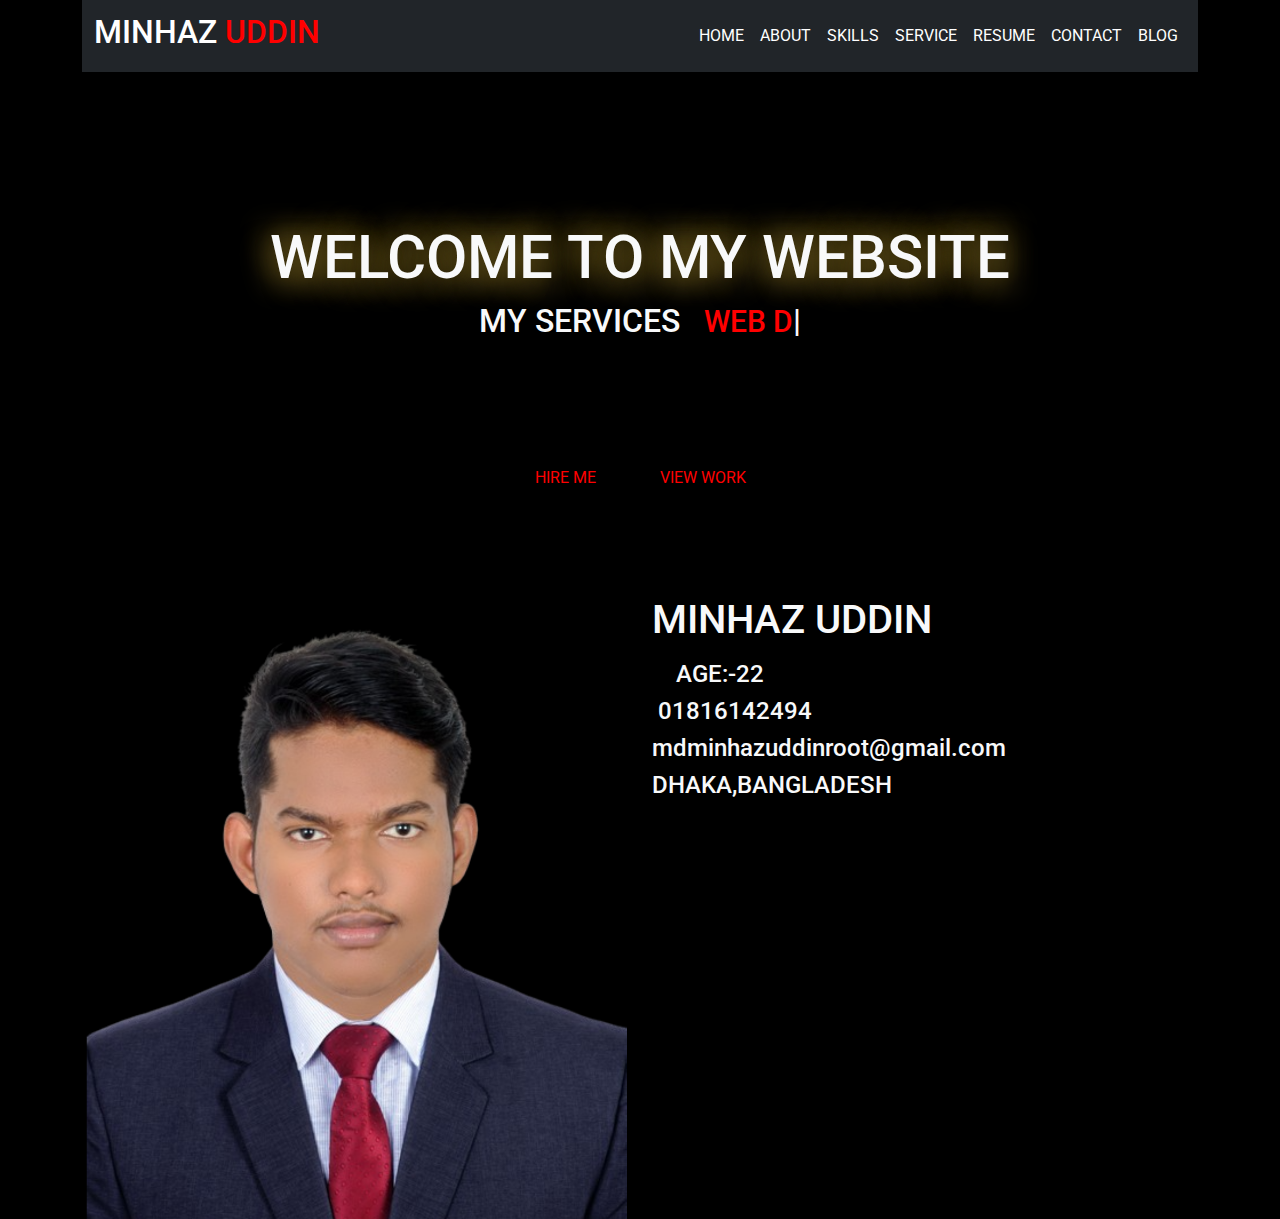
==== index.html @ 82525d67 "about ma" ====
<!DOCTYPE html>
<html lang="en">

<head>
    <meta charset="UTF-8">
    <meta http-equiv="X-UA-Compatible" content="IE=edge">
    <meta name="viewport" content="width=device-width, initial-scale=1.0">
    <title>minhaz uddin</title>
    <!-- bootstrap css cdn link  -->
    <link rel="stylesheet" href="https://cdn.jsdelivr.net/npm/bootstrap@5.2.3/dist/css/bootstrap.min.css">
    <!-- css link -->
    <link rel="stylesheet" href="./css/style.css">
    <link rel="stylesheet" href="https://cdnjs.cloudflare.com/ajax/libs/font-awesome/6.2.1/css/all.min.css"
        integrity="sha512-MV7K8+y+gLIBoVD59lQIYicR65iaqukzvf/nwasF0nqhPay5w/9lJmVM2hMDcnK1OnMGCdVK+iQrJ7lzPJQd1w=="
        crossorigin="anonymous" referrerpolicy="no-referrer" />
</head>

<body>
    <!-- nab bar start  -->
    <header class="container">
        <nav class="navbar navbar-expand-lg bg-dark">
            <div class="container-fluid">
                <a class="navbar-brand" href="#">
                    <h2 class="text-white">MINHAZ <span style="color: red;">UDDIN</span></h2>
                </a>
                <button class="navbar-toggler" type="button" data-bs-toggle="collapse"
                    data-bs-target="#navbarSupportedContent" aria-controls="navbarSupportedContent"
                    aria-expanded="false" aria-label="Toggle navigation">
                    <span class="navbar-toggler-icon"></span>
                </button>
                <div class="collapse navbar-collapse" id="navbarSupportedContent">
                    <ul class="navbar-nav ms-auto mb-2 mb-lg-0">
                        <li class="nav-item ">
                            <a class="nav-link active text-white" aria-current="page" href="#home">HOME</a>
                        </li>
                        <li class="nav-item ">
                            <a class="nav-link active text-white" aria-current="page" href="#">ABOUT</a>
                        </li>
                        <li class="nav-item ">
                            <a class="nav-link active text-white" aria-current="page" href="#">SKILLS</a>
                        </li>
                        <li class="nav-item ">
                            <a class="nav-link active text-white" aria-current="page" href="#">SERVICE</a>
                        </li>
                        <li class="nav-item ">
                            <a class="nav-link active text-white" aria-current="page" href="#">RESUME </a>
                        </li>
                        <li class="nav-item ">
                            <a class="nav-link active text-white" aria-current="page" href="#">CONTACT </a>
                        </li>
                        <li class="nav-item ">
                            <a class="nav-link active text-white" aria-current="page" href="#">BLOG </a>
                        </li>

                    </ul>

                </div>
            </div>
        </nav>


    </header>
    <!-- nab bar end  -->
    <main>
        <section class="container ">
            <div id="home">
                <center>
                    <h1 class=" head_text text-light">WELCOME TO MY WEBSITE</h1><br>
                    <h2 class="text-light">MY SERVICES &nbsp; <span class="type"></span> </h2><br>
                    <div class="socal_media">
                        <a href="" target="_blank"><i class="fa-brands fa-github"></i></a>
                        <a href="" target="_blank"><i class="fa-brands fa-linkedin"></i></a>
                        <a href="" target="_blank"><i class="fa-brands fa-stack-overflow"></i></a>
                        <a href="" target="_blank"><i class="fa-brands fa-facebook"></i></a>
                        <a href="" target="_blank"><i class="fa-brands fa-twitter"></i></a>
                        <a href="" target="_blank"><i class="fa-brands fa-instagram"></i></a>
                    </div>
                    <div class="home_baton">
                        <a href="">HIRE ME</a>
                        <a href="">VIEW WORK</a>
                    </div>



                </center>

            </div>


        </section>
        <section id="about" class="container mt-4">
            <div class="row">
                <div class="col-12 col-md-6 col-lg-6">
                    <img class="img-fluid" src="./img/minhaz uddin.png" alt="">

                </div>
                <div class="col-12 col-md-6 col-lg-6">
                    <h1 class="text-light">MINHAZ UDDIN</h1>
                    <p>

                    </p>
                    <h4 class="text-light"> &nbsp; &nbsp; AGE:-22</h4>
                    <h4 class="text-light"><i class="fa-solid fa-phone-volume"></i>&nbsp;01816142494</h4>
                    <h4 class="text-light"><i class="fa-regular fa-envelope"></i> mdminhazuddinroot@gmail.com</h4>
                    <h4 class="text-light"><i class="fa-solid fa-location-dot"></i> DHAKA,BANGLADESH</h4>
                    <div class="socal_media">
                        <a href="" target="_blank"><i class="fa-brands fa-github"></i></a>
                        <a href="" target="_blank"><i class="fa-brands fa-linkedin"></i></a>
                        <a href="" target="_blank"><i class="fa-brands fa-stack-overflow"></i></a>
                        <a href="" target="_blank"><i class="fa-brands fa-facebook"></i></a>
                        <a href="" target="_blank"><i class="fa-brands fa-twitter"></i></a>
                        <a href="" target="_blank"><i class="fa-brands fa-instagram"></i></a>
                    </div>


                </div>
            </div>


        </section>
    </main>
    <!-- type js typed.js file source link add  -->
    <script src="./js/typed.js"></script>

    <!-- add type js javascript -->
    <script>
        var typed = new Typed('.type', {
            strings: [

                'WEB DEGINAR ',
                'WEB DEVLOPER',
                'UI/UX DESIGENAR',
                'SEARCH ENGINE OPTIMIZATION    (SEO)',
            ],
            typeSpeed: 100,
            loop: true,
        });
    </script>




    <!-- bootstrap js  cdn link  -->
    <script src="https://cdn.jsdelivr.net/npm/bootstrap@5.2.3/dist/js/bootstrap.bundle.min.js"></script>
</body>

</html>
---- css/style.css ----
@import url('https://fonts.googleapis.com/css2?family=Roboto&display=swap');

body {
    padding: 0;
    margin: 0;
    font-family: 'Roboto', sans-serif;
    background-color: black;
}

#home {
    background-image: url("../img/home.jpg");
    height: 500px;
    width: 100%;
    background-position: center;
    background-size: cover;

}

.head_text {
    text-align: center;
    display: inline-block;
    margin-top: 150px;


}

#home h1 {
    font-size: 60px;
    text-shadow: 10px 10px 25px rgb(81, 67, 21),
        -10px 10px 25px rgb(81, 67, 21),
        -10px -10px 25px rgb(81, 67, 21),
        10px -10px 25px rgb(81, 67, 21);

}

.type {
    color: red;
    font-size: 30px;
}

#home h2 {
    display: inline;
}

.socal_media {
    margin-top: 40px;

}

.socal_media a {
    color: white;
    font-size: 30px;
    padding-left: 20px;
    padding: 20px;
    box-shadow: rgba(0, 0, 0, 0.16) 0px 10px 36px 0px, rgba(0, 0, 0, 0.06) 0px 0px 0px 1px;
    ;
    background-color: black;
    border-radius: 100% 0% 0% 100% / 0% 100% 0% 100%;

}

.socal_media a:hover {
    color: black;
    background-color: white;
    border-radius: 0% 100% 100% 0% / 0% 100% 0% 100%;
    box-shadow: rgba(0, 0, 0, 0.16) 0px 10px 36px 0px, rgba(0, 0, 0, 0.06) 0px 0px 0px 1px;
    ;

}

.home_baton {
    margin-top: 40px;

}

.home_baton a {

    text-decoration: none;
    font-size: 1.5 em;
    padding: 20px 30px;
    background-color: black;
    color: red;
    border-radius: 20px;
}
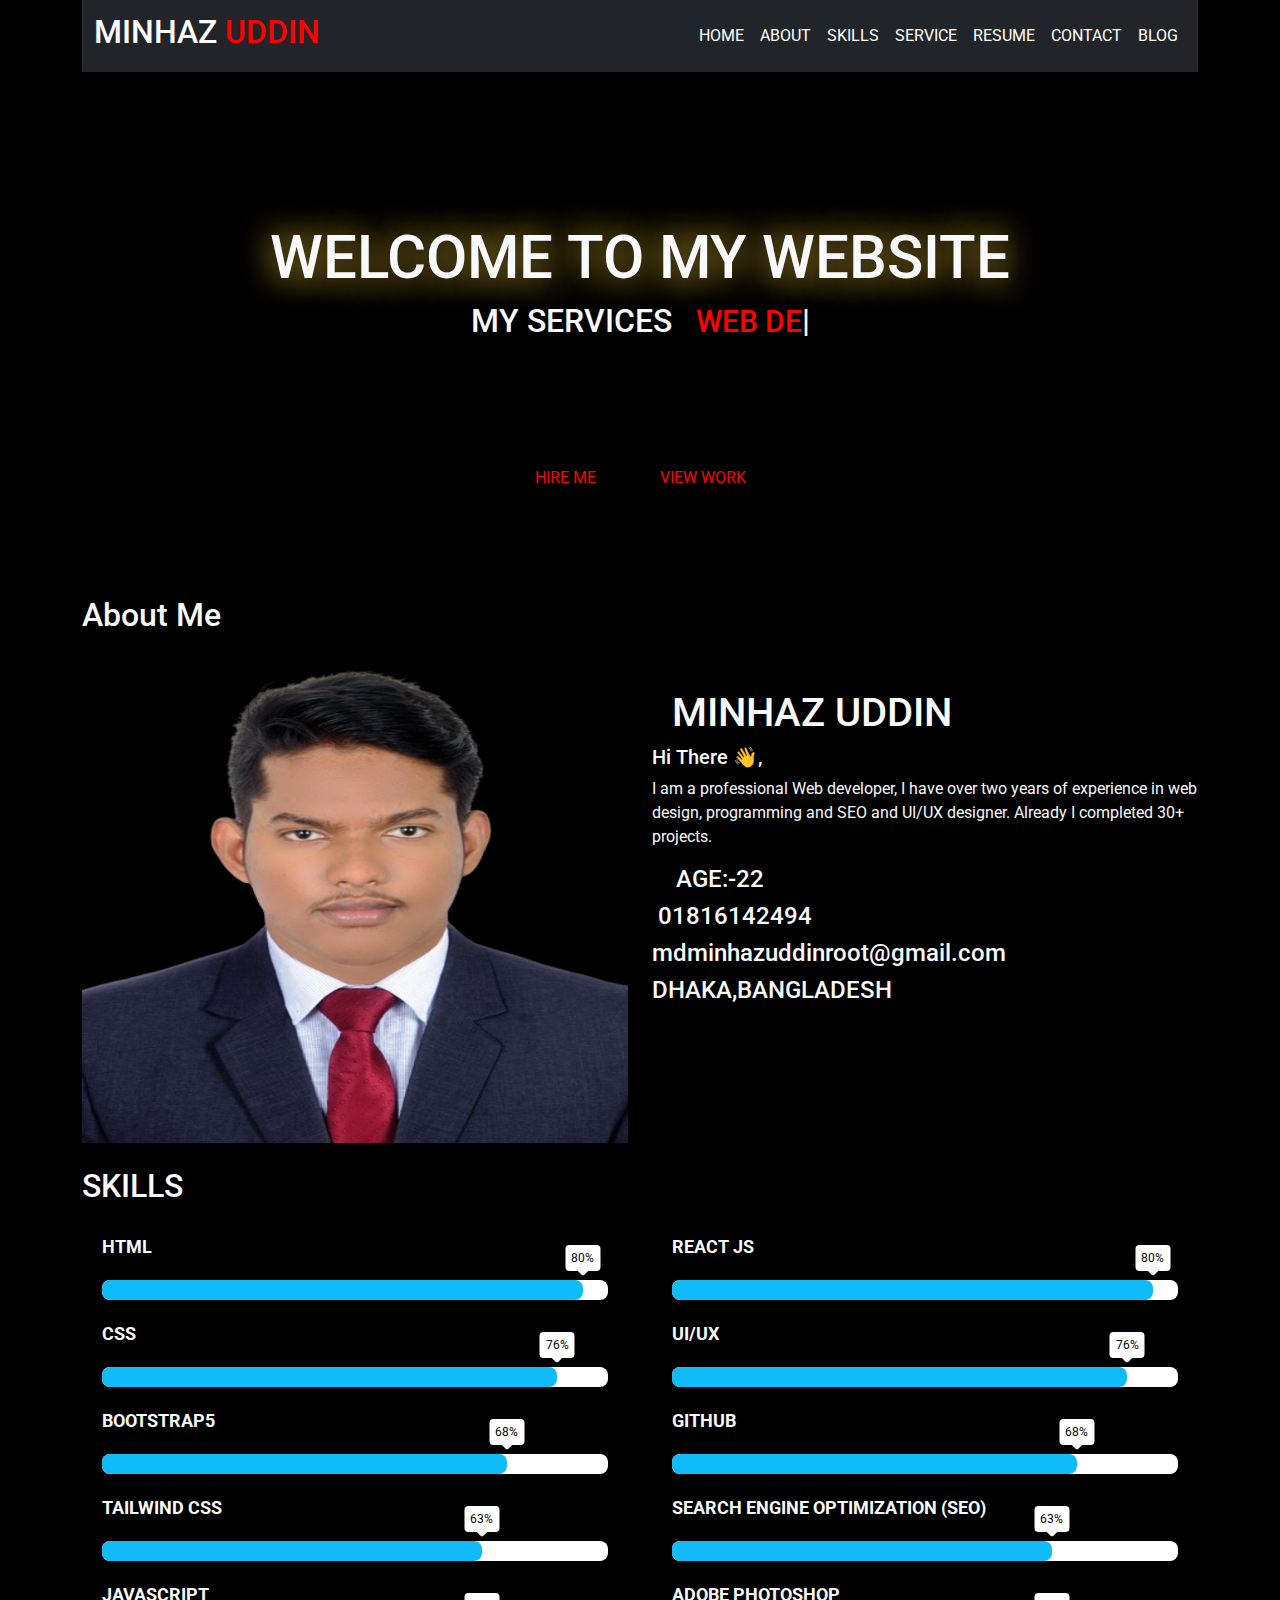
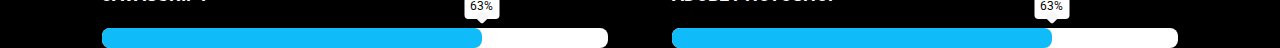
==== commit 9c0b38f5: "skilles add" ====
--- a/index.html
+++ b/index.html
@@ -6,6 +6,9 @@
     <meta http-equiv="X-UA-Compatible" content="IE=edge">
     <meta name="viewport" content="width=device-width, initial-scale=1.0">
     <title>minhaz uddin</title>
+    <!-- scheel chart  -->
+    <link rel="stylesheet" href="./css/schil.css">
+    <script src="https://cdnjs.cloudflare.com/ajax/libs/jquery/3.4.1/jquery.min.js"></script>
     <!-- bootstrap css cdn link  -->
     <link rel="stylesheet" href="https://cdn.jsdelivr.net/npm/bootstrap@5.2.3/dist/css/bootstrap.min.css">
     <!-- css link -->
@@ -13,6 +16,10 @@
     <link rel="stylesheet" href="https://cdnjs.cloudflare.com/ajax/libs/font-awesome/6.2.1/css/all.min.css"
         integrity="sha512-MV7K8+y+gLIBoVD59lQIYicR65iaqukzvf/nwasF0nqhPay5w/9lJmVM2hMDcnK1OnMGCdVK+iQrJ7lzPJQd1w=="
         crossorigin="anonymous" referrerpolicy="no-referrer" />
+
+
+
+
 </head>
 
 <body>
@@ -34,10 +41,10 @@
                             <a class="nav-link active text-white" aria-current="page" href="#home">HOME</a>
                         </li>
                         <li class="nav-item ">
-                            <a class="nav-link active text-white" aria-current="page" href="#">ABOUT</a>
-                        </li>
-                        <li class="nav-item ">
-                            <a class="nav-link active text-white" aria-current="page" href="#">SKILLS</a>
+                            <a class="nav-link active text-white" aria-current="page" href="#about">ABOUT</a>
+                        </li>
+                        <li class="nav-item ">
+                            <a class="nav-link active text-white" aria-current="page" href="#SKILLS">SKILLS</a>
                         </li>
                         <li class="nav-item ">
                             <a class="nav-link active text-white" aria-current="page" href="#">SERVICE</a>
@@ -88,15 +95,22 @@
 
 
         </section>
-        <section id="about" class="container mt-4">
-            <div class="row">
+        <section id="about" class="container mt-4 ">
+            <div class="row ">
                 <div class="col-12 col-md-6 col-lg-6">
-                    <img class="img-fluid" src="./img/minhaz uddin.png" alt="">
-
-                </div>
-                <div class="col-12 col-md-6 col-lg-6">
-                    <h1 class="text-light">MINHAZ UDDIN</h1>
-                    <p>
+
+                    <h2 class="text-light">About Me</h2>
+
+                    <img class="img-fluid mi_img" src="./img/minhaz uddin.png" alt="minhaz uddin">
+
+                </div>
+                <div class="col-12 col-md-6 col-lg-6 mt-5 d-flex flex-column justify-content-center  ">
+                    <h1 class="text-light">&nbsp; MINHAZ UDDIN</h1>
+                    <h5 class="text-light">Hi There 👋,</h5>
+                    <p class="text-light">
+
+                        I am a professional Web developer, I have over two years of experience in web design,
+                        programming and SEO and UI/UX designer. Already I completed 30+ projects.
 
                     </p>
                     <h4 class="text-light"> &nbsp; &nbsp; AGE:-22</h4>
@@ -118,7 +132,108 @@
 
 
         </section>
+        <section id="SKILLS" class=" container mt-4">
+            <div class="row">
+                <h2 class="text-light">SKILLS</h2>
+                <div class="col-12 col-lg-6">
+
+                    <div class="skills">
+                        <div class="skill">
+                            <div class="skill-name text-light ">HTML</div>
+                            <div class="skill-bar">
+                                <div class="skill-per" per="95"></div>
+                            </div>
+                        </div>
+
+                        <div class="skill">
+                            <div class="skill-name text-light">CSS</div>
+                            <div class="skill-bar">
+                                <div class="skill-per" per="90"></div>
+                            </div>
+                        </div>
+
+                        <div class="skill">
+                            <div class="skill-name text-light">Bootstrap5</div>
+                            <div class="skill-bar">
+                                <div class="skill-per" per="80"></div>
+                            </div>
+                        </div>
+                        <div class="skill">
+                            <div class="skill-name text-light">Tailwind CSS</div>
+                            <div class="skill-bar">
+                                <div class="skill-per " per="75"></div>
+                            </div>
+                        </div>
+                        <div class="skill">
+                            <div class="skill-name text-light">JavaScript</div>
+                            <div class="skill-bar">
+                                <div class="skill-per " per="75"></div>
+                            </div>
+                        </div>
+                    </div>
+
+                </div>
+                <div class="col-12 col-lg-6">
+                    <!-- <h2 class="text-light">SKILLS</h2> -->
+                    <div class="skills">
+                        <div class="skill">
+                            <div class="skill-name text-light ">React js</div>
+                            <div class="skill-bar">
+                                <div class="skill-per" per="95"></div>
+                            </div>
+                        </div>
+
+                        <div class="skill">
+                            <div class="skill-name text-light">UI/UX</div>
+                            <div class="skill-bar">
+                                <div class="skill-per" per="90"></div>
+                            </div>
+                        </div>
+
+                        <div class="skill">
+                            <div class="skill-name text-light">GitHub</div>
+                            <div class="skill-bar">
+                                <div class="skill-per" per="80"></div>
+                            </div>
+                        </div>
+                        <div class="skill">
+                            <div class="skill-name text-light">Search Engine Optimization (SEO)</div>
+                            <div class="skill-bar">
+                                <div class="skill-per " per="75"></div>
+                            </div>
+                        </div>
+                        <div class="skill">
+                            <div class="skill-name text-light">Adobe Photoshop</div>
+                            <div class="skill-bar">
+                                <div class="skill-per " per="75"></div>
+                            </div>
+                        </div>
+                    </div>
+
+                </div>
+            </div>
+
+        </section>
+
     </main>
+    <!-- skill chart js  -->
+    <script>
+        $('.skill-per').each(function () {
+            var $this = $(this);
+            var per = $this.attr('per');
+            $this.css("width", per + '%');
+            $({ animatedValue: 0 }).animate({ animatedValue: per }, {
+                duration: 1000,
+                step: function () {
+                    $this.attr('per', Math.floor(this.animatedValue) + '%');
+                },
+                complete: function () {
+                    $this.attr('per', Math.floor(this.animatedValue) + '%');
+                }
+            });
+        });
+    </script>
+
     <!-- type js typed.js file source link add  -->
     <script src="./js/typed.js"></script>
 
--- a/css/schil.css
+++ b/css/schil.css
@@ -0,0 +1,63 @@
+/* body{
+  margin: 0;
+  padding: 0;
+  font-family: 'Open Sans',sans-serif;
+  min-height: 100vh;
+  display: flex;
+  align-items: center;
+  justify-content: center;
+  background: #f1f1f1;
+} */
+
+.skills {
+  width: 100%;
+  max-width: 600px;
+  padding: 0 20px;
+}
+
+.skill-name {
+  font-size: 18px;
+  font-weight: 700;
+  text-transform: uppercase;
+  margin: 20px 0;
+}
+
+.skill-bar {
+  height: 20px;
+  background: #ffffff;
+  border-radius: 8px;
+}
+
+.skill-per {
+  height: 20px;
+  background-color: #0fbcf9;
+  border-radius: 8px;
+  width: 0;
+  transition: 1s linear;
+  position: relative;
+}
+
+.skill-per::before {
+  content: attr(per);
+  position: absolute;
+  padding: 4px 6px;
+  background-color: rgb(255, 255, 255);
+  color: rgb(0, 0, 0);
+  font-size: 12px;
+  border-radius: 4px;
+  top: -35px;
+  right: 0;
+  transform: translateX(50%);
+}
+
+.skill-per::after {
+  content: '';
+  position: absolute;
+  width: 10px;
+  height: 10px;
+  background-color: rgb(247, 247, 247);
+  top: -16px;
+  right: 0;
+  transform: translateX(50%) rotate(45deg);
+  border-radius: 2px;
+}--- a/css/style.css
+++ b/css/style.css
@@ -81,4 +81,12 @@
     background-color: black;
     color: red;
     border-radius: 20px;
+}
+
+/* .About_me {
+    height: 500px;
+} */
+.mi_img {
+    height: 500px;
+    width: 100%;
 }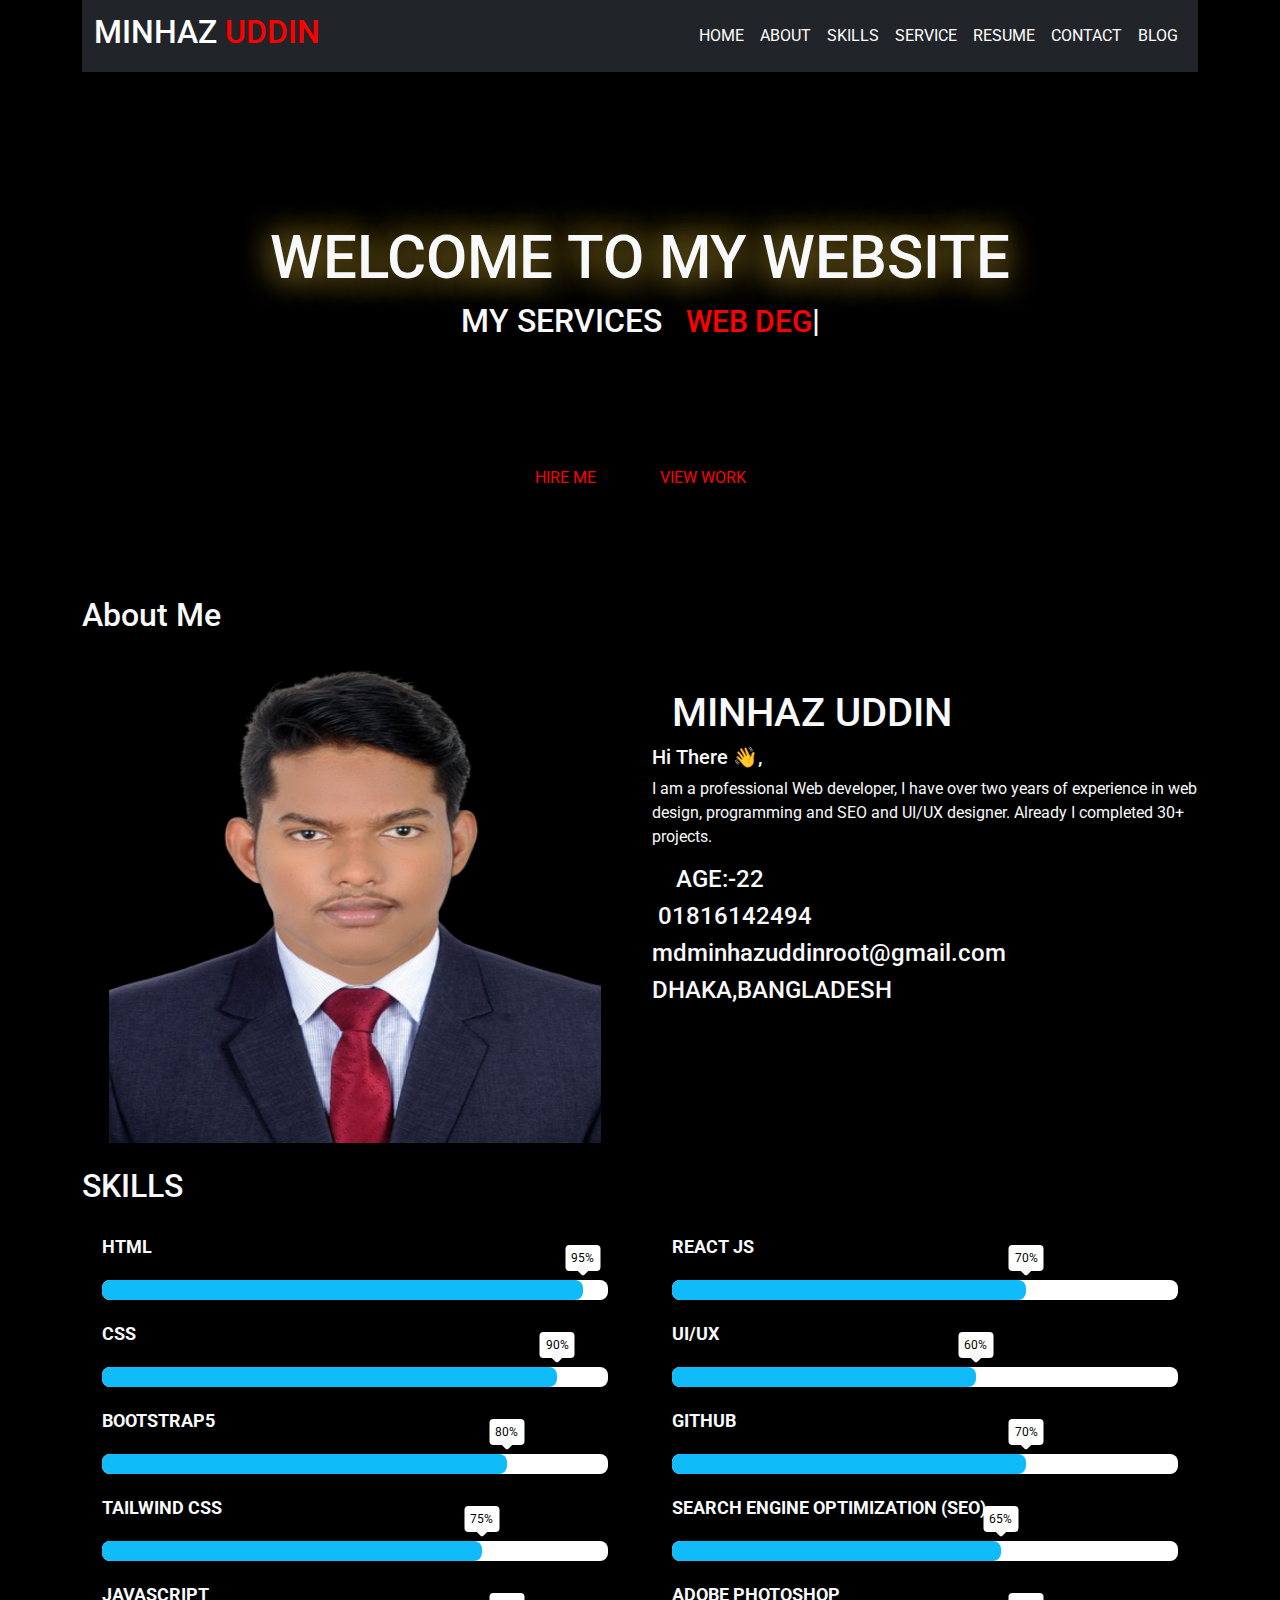
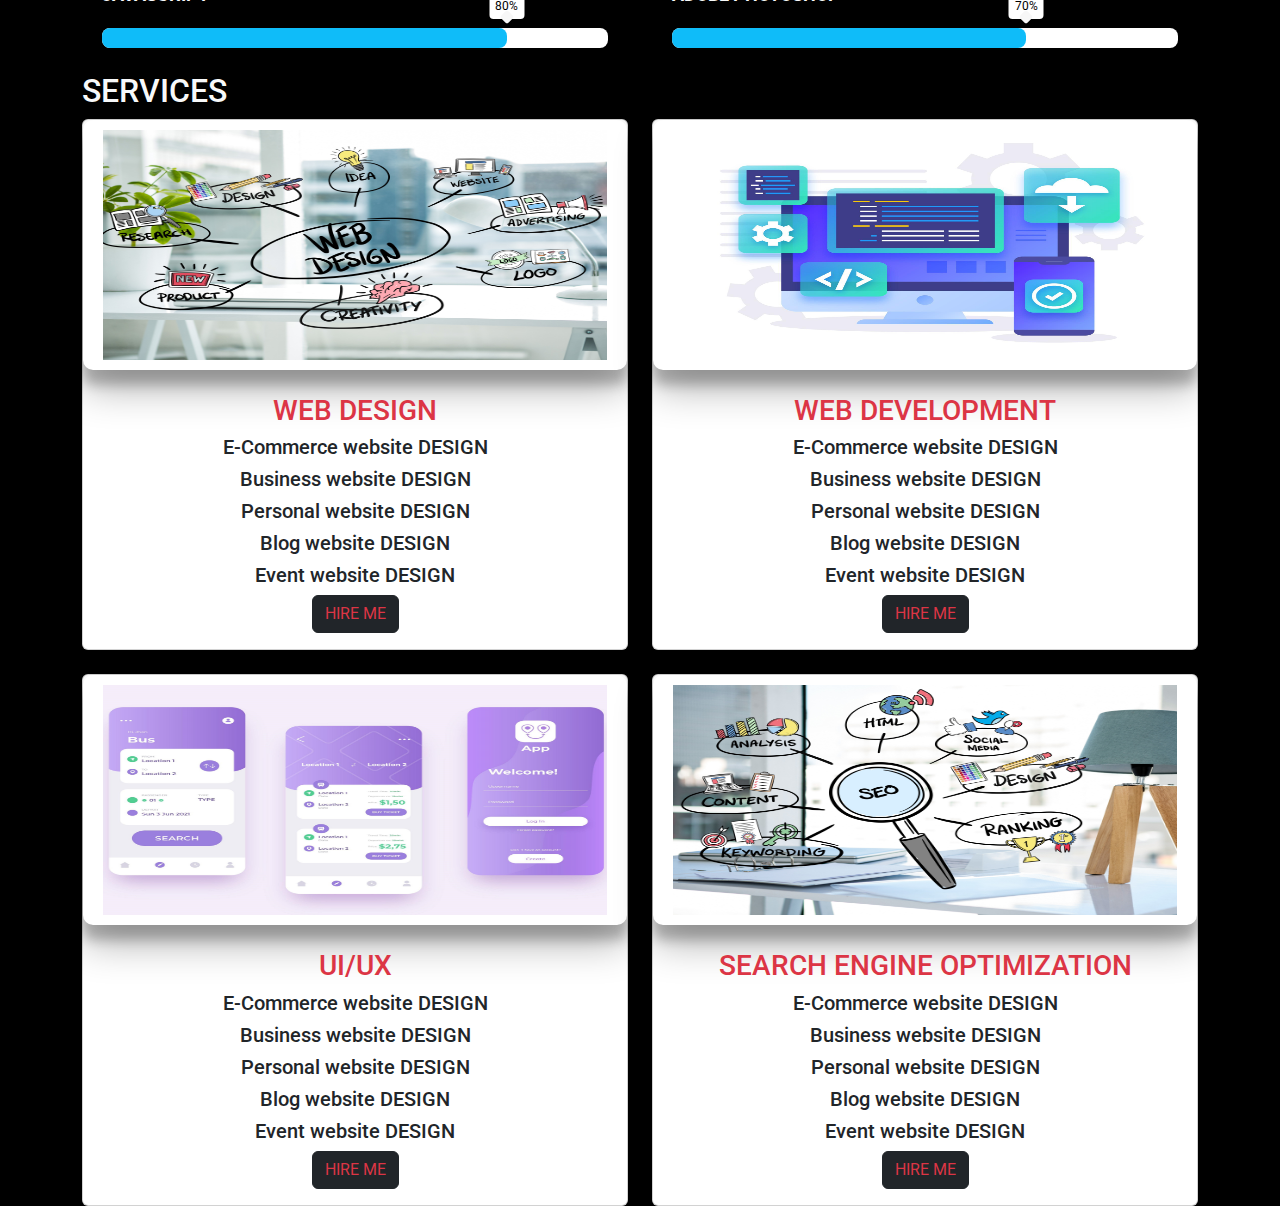
==== commit a802c9af: "serviess" ====
--- a/index.html
+++ b/index.html
@@ -101,7 +101,9 @@
 
                     <h2 class="text-light">About Me</h2>
 
-                    <img class="img-fluid mi_img" src="./img/minhaz uddin.png" alt="minhaz uddin">
+                    <center>
+                        <img class="img-fluid mi_img" src="./img/minhaz uddin.png" alt="minhaz uddin">
+                    </center>
 
                 </div>
                 <div class="col-12 col-md-6 col-lg-6 mt-5 d-flex flex-column justify-content-center  ">
@@ -167,7 +169,7 @@
                         <div class="skill">
                             <div class="skill-name text-light">JavaScript</div>
                             <div class="skill-bar">
-                                <div class="skill-per " per="75"></div>
+                                <div class="skill-per " per="80"></div>
                             </div>
                         </div>
                     </div>
@@ -179,34 +181,124 @@
                         <div class="skill">
                             <div class="skill-name text-light ">React js</div>
                             <div class="skill-bar">
-                                <div class="skill-per" per="95"></div>
+                                <div class="skill-per" per="70"></div>
                             </div>
                         </div>
 
                         <div class="skill">
                             <div class="skill-name text-light">UI/UX</div>
                             <div class="skill-bar">
-                                <div class="skill-per" per="90"></div>
+                                <div class="skill-per" per="60"></div>
                             </div>
                         </div>
 
                         <div class="skill">
                             <div class="skill-name text-light">GitHub</div>
                             <div class="skill-bar">
-                                <div class="skill-per" per="80"></div>
+                                <div class="skill-per" per="70"></div>
                             </div>
                         </div>
                         <div class="skill">
                             <div class="skill-name text-light">Search Engine Optimization (SEO)</div>
                             <div class="skill-bar">
-                                <div class="skill-per " per="75"></div>
+                                <div class="skill-per " per="65"></div>
                             </div>
                         </div>
                         <div class="skill">
                             <div class="skill-name text-light">Adobe Photoshop</div>
                             <div class="skill-bar">
-                                <div class="skill-per " per="75"></div>
-                            </div>
+                                <div class="skill-per " per="70"></div>
+                            </div>
+                        </div>
+                    </div>
+
+                </div>
+            </div>
+
+        </section>
+        <section class="container mt-4">
+            <h2 class="text-light">SERVICES</h2>
+            <div class="row g-4 ">
+                <div class="col-12 col-md-6">
+                    <div class="card serbis_card">
+                        <center>
+                            <img src="./img/web design.jpg" class="card-img-top img-fluid" alt="...">
+                        </center>
+                        <div class="card-body">
+                            <h3 class="card-title text-center mt-2 text-danger">WEB DESIGN</h3>
+                            <h5 class="card-text text-center">E-Commerce website DESIGN</h5>
+                            <h5 class="card-text text-center">Business website DESIGN</h5>
+                            <h5 class="card-text text-center">Personal website DESIGN</h5>
+                            <h5 class="card-text text-center">Blog website DESIGN</h5>
+
+                            <h5 class="card-text text-center">Event website DESIGN</h5>
+                            <center>
+                                <a href="#" class="btn btn-dark text-danger "> HIRE ME <i
+                                        class="fa-solid fa-paper-plane"></i></a>
+                            </center>
+                        </div>
+                    </div>
+
+                </div>
+                <div class="col-12 col-md-6">
+                    <div class="card serbis_card">
+                        <center>
+                            <img src="./img/devlopment.jpg " class="card-img-top img-fluid" alt="...">
+                        </center>
+                        <div class="card-body">
+                            <h3 class="card-title text-center mt-2 text-danger">WEB DEVELOPMENT</h3>
+                            <h5 class="card-text text-center">E-Commerce website DESIGN</h5>
+                            <h5 class="card-text text-center">Business website DESIGN</h5>
+                            <h5 class="card-text text-center">Personal website DESIGN</h5>
+                            <h5 class="card-text text-center">Blog website DESIGN</h5>
+
+                            <h5 class="card-text text-center">Event website DESIGN</h5>
+                            <center>
+                                <a href="#" class="btn btn-dark text-danger "> HIRE ME <i
+                                        class="fa-solid fa-paper-plane"></i></a>
+                            </center>
+                        </div>
+                    </div>
+
+                </div>
+                <div class="col-12 col-md-6">
+                    <div class="card serbis_card">
+                        <center>
+                            <img src="./img/ui ux.jpg " class="card-img-top img-fluid" alt="...">
+                        </center>
+                        <div class="card-body">
+                            <h3 class="card-title text-center mt-2 text-danger">UI/UX</h3>
+                            <h5 class="card-text text-center">E-Commerce website DESIGN</h5>
+                            <h5 class="card-text text-center">Business website DESIGN</h5>
+                            <h5 class="card-text text-center">Personal website DESIGN</h5>
+                            <h5 class="card-text text-center">Blog website DESIGN</h5>
+
+                            <h5 class="card-text text-center">Event website DESIGN</h5>
+                            <center>
+                                <a href="#" class="btn btn-dark text-danger "> HIRE ME <i
+                                        class="fa-solid fa-paper-plane"></i></a>
+                            </center>
+                        </div>
+                    </div>
+
+                </div>
+                <div class="col-12 col-md-6">
+                    <div class="card serbis_card">
+                        <center>
+                            <img src="./img/SEO.jpg " class="card-img-top img-fluid" alt="...">
+                        </center>
+                        <div class="card-body">
+                            <h3 class="card-title text-center mt-2 text-danger">SEARCH ENGINE OPTIMIZATION</h3>
+                            <h5 class="card-text text-center">E-Commerce website DESIGN</h5>
+                            <h5 class="card-text text-center">Business website DESIGN</h5>
+                            <h5 class="card-text text-center">Personal website DESIGN</h5>
+                            <h5 class="card-text text-center">Blog website DESIGN</h5>
+
+                            <h5 class="card-text text-center">Event website DESIGN</h5>
+                            <center>
+                                <a href="#" class="btn btn-dark text-danger "> HIRE ME <i
+                                        class="fa-solid fa-paper-plane"></i></a>
+                            </center>
                         </div>
                     </div>
 
--- a/css/style.css
+++ b/css/style.css
@@ -88,5 +88,14 @@
 } */
 .mi_img {
     height: 500px;
+    width: 90%;
+}
+
+.serbis_card img {
+    height: 250px;
     width: 100%;
+    padding: 10px 20px;
+    /* border: 5px solid black; */
+    box-shadow: rgba(0, 0, 0, 0.3) 0px 19px 38px, rgba(0, 0, 0, 0.22) 0px 15px 12px;
+    border-radius: 10px;
 }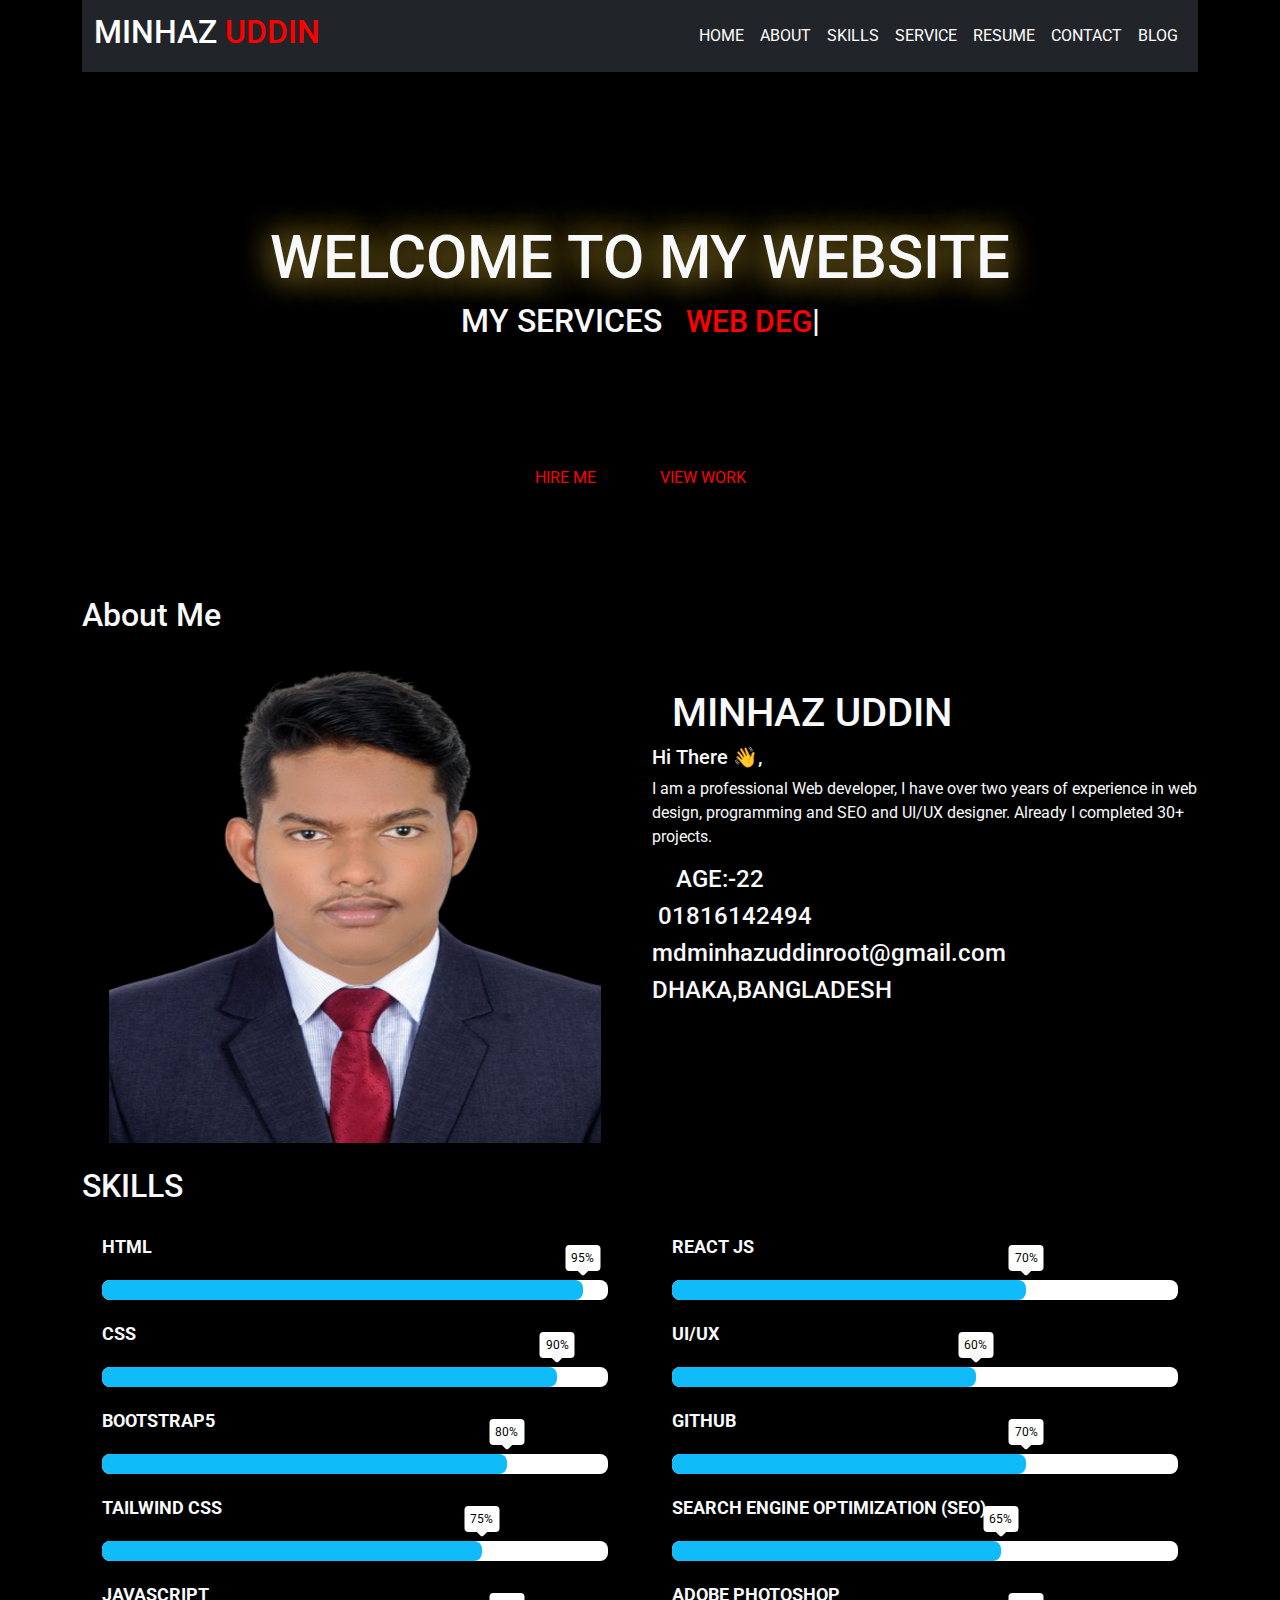
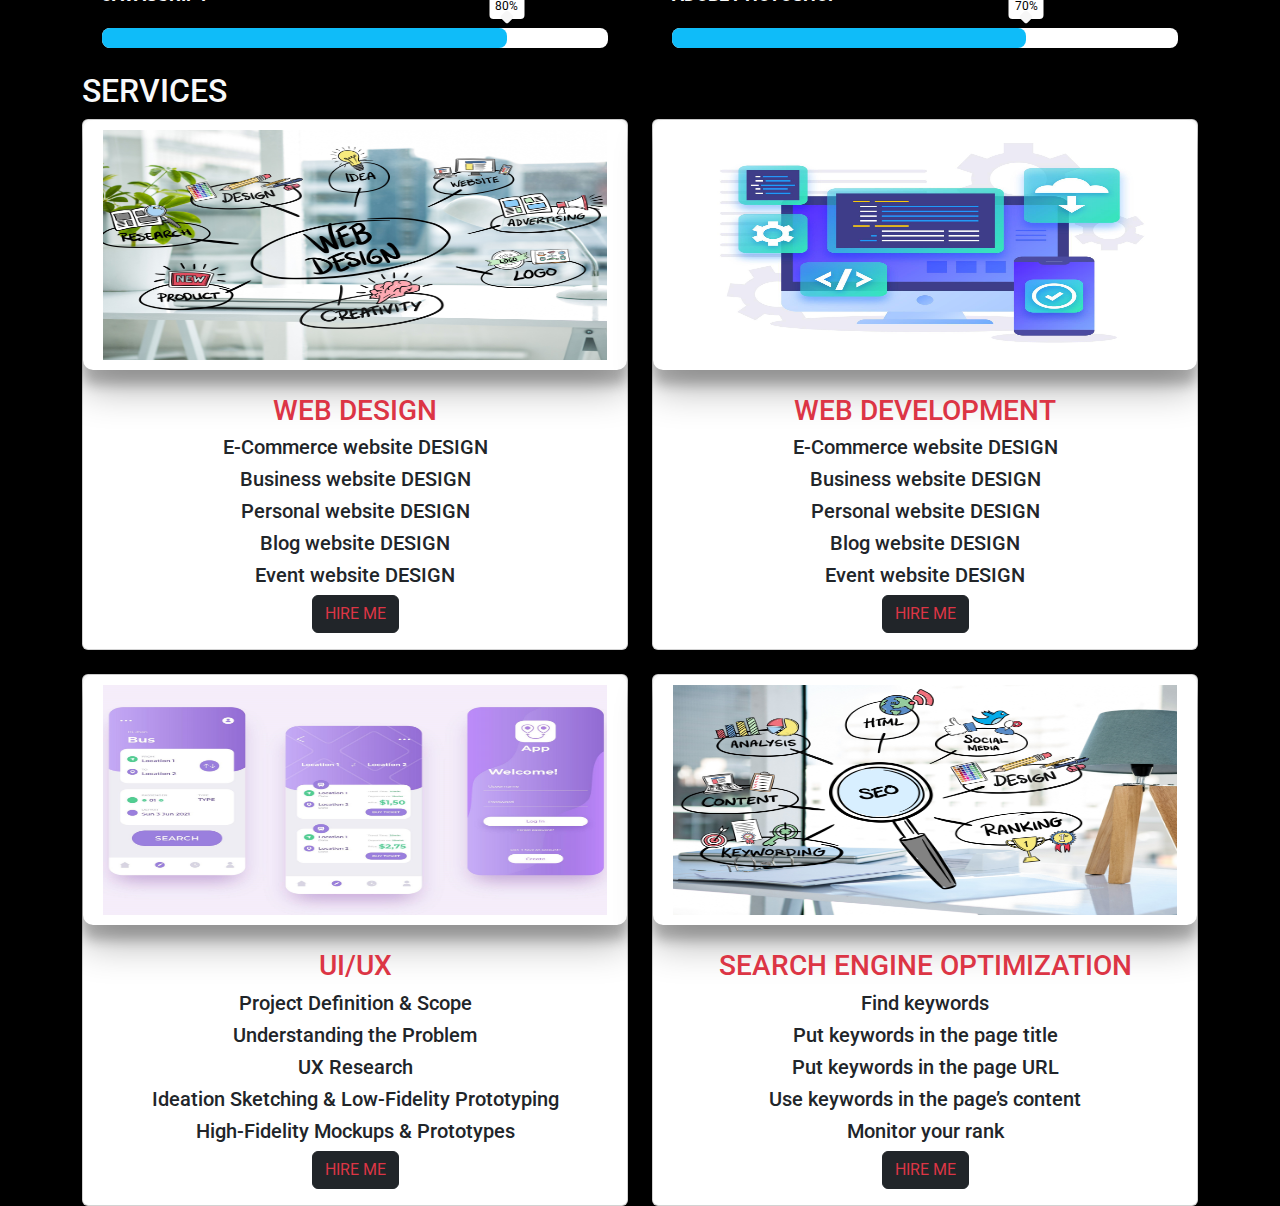
==== commit 442c319b: "my servicrs is complit" ====
--- a/index.html
+++ b/index.html
@@ -268,12 +268,12 @@
                         </center>
                         <div class="card-body">
                             <h3 class="card-title text-center mt-2 text-danger">UI/UX</h3>
-                            <h5 class="card-text text-center">E-Commerce website DESIGN</h5>
-                            <h5 class="card-text text-center">Business website DESIGN</h5>
-                            <h5 class="card-text text-center">Personal website DESIGN</h5>
-                            <h5 class="card-text text-center">Blog website DESIGN</h5>
-
-                            <h5 class="card-text text-center">Event website DESIGN</h5>
+                            <h5 class="card-text text-center">Project Definition & Scope</h5>
+                            <h5 class="card-text text-center">Understanding the Problem</h5>
+                            <h5 class="card-text text-center"> UX Research</h5>
+                            <h5 class="card-text text-center">Ideation Sketching & Low-Fidelity Prototyping</h5>
+
+                            <h5 class="card-text text-center">High-Fidelity Mockups & Prototypes</h5>
                             <center>
                                 <a href="#" class="btn btn-dark text-danger "> HIRE ME <i
                                         class="fa-solid fa-paper-plane"></i></a>
@@ -289,12 +289,12 @@
                         </center>
                         <div class="card-body">
                             <h3 class="card-title text-center mt-2 text-danger">SEARCH ENGINE OPTIMIZATION</h3>
-                            <h5 class="card-text text-center">E-Commerce website DESIGN</h5>
-                            <h5 class="card-text text-center">Business website DESIGN</h5>
-                            <h5 class="card-text text-center">Personal website DESIGN</h5>
-                            <h5 class="card-text text-center">Blog website DESIGN</h5>
-
-                            <h5 class="card-text text-center">Event website DESIGN</h5>
+                            <h5 class="card-text text-center"> Find keywords</h5>
+                            <h5 class="card-text text-center">Put keywords in the page title</h5>
+                            <h5 class="card-text text-center"> Put keywords in the page URL</h5>
+                            <h5 class="card-text text-center">Use keywords in the page’s content</h5>
+
+                            <h5 class="card-text text-center">Monitor your rank</h5>
                             <center>
                                 <a href="#" class="btn btn-dark text-danger "> HIRE ME <i
                                         class="fa-solid fa-paper-plane"></i></a>
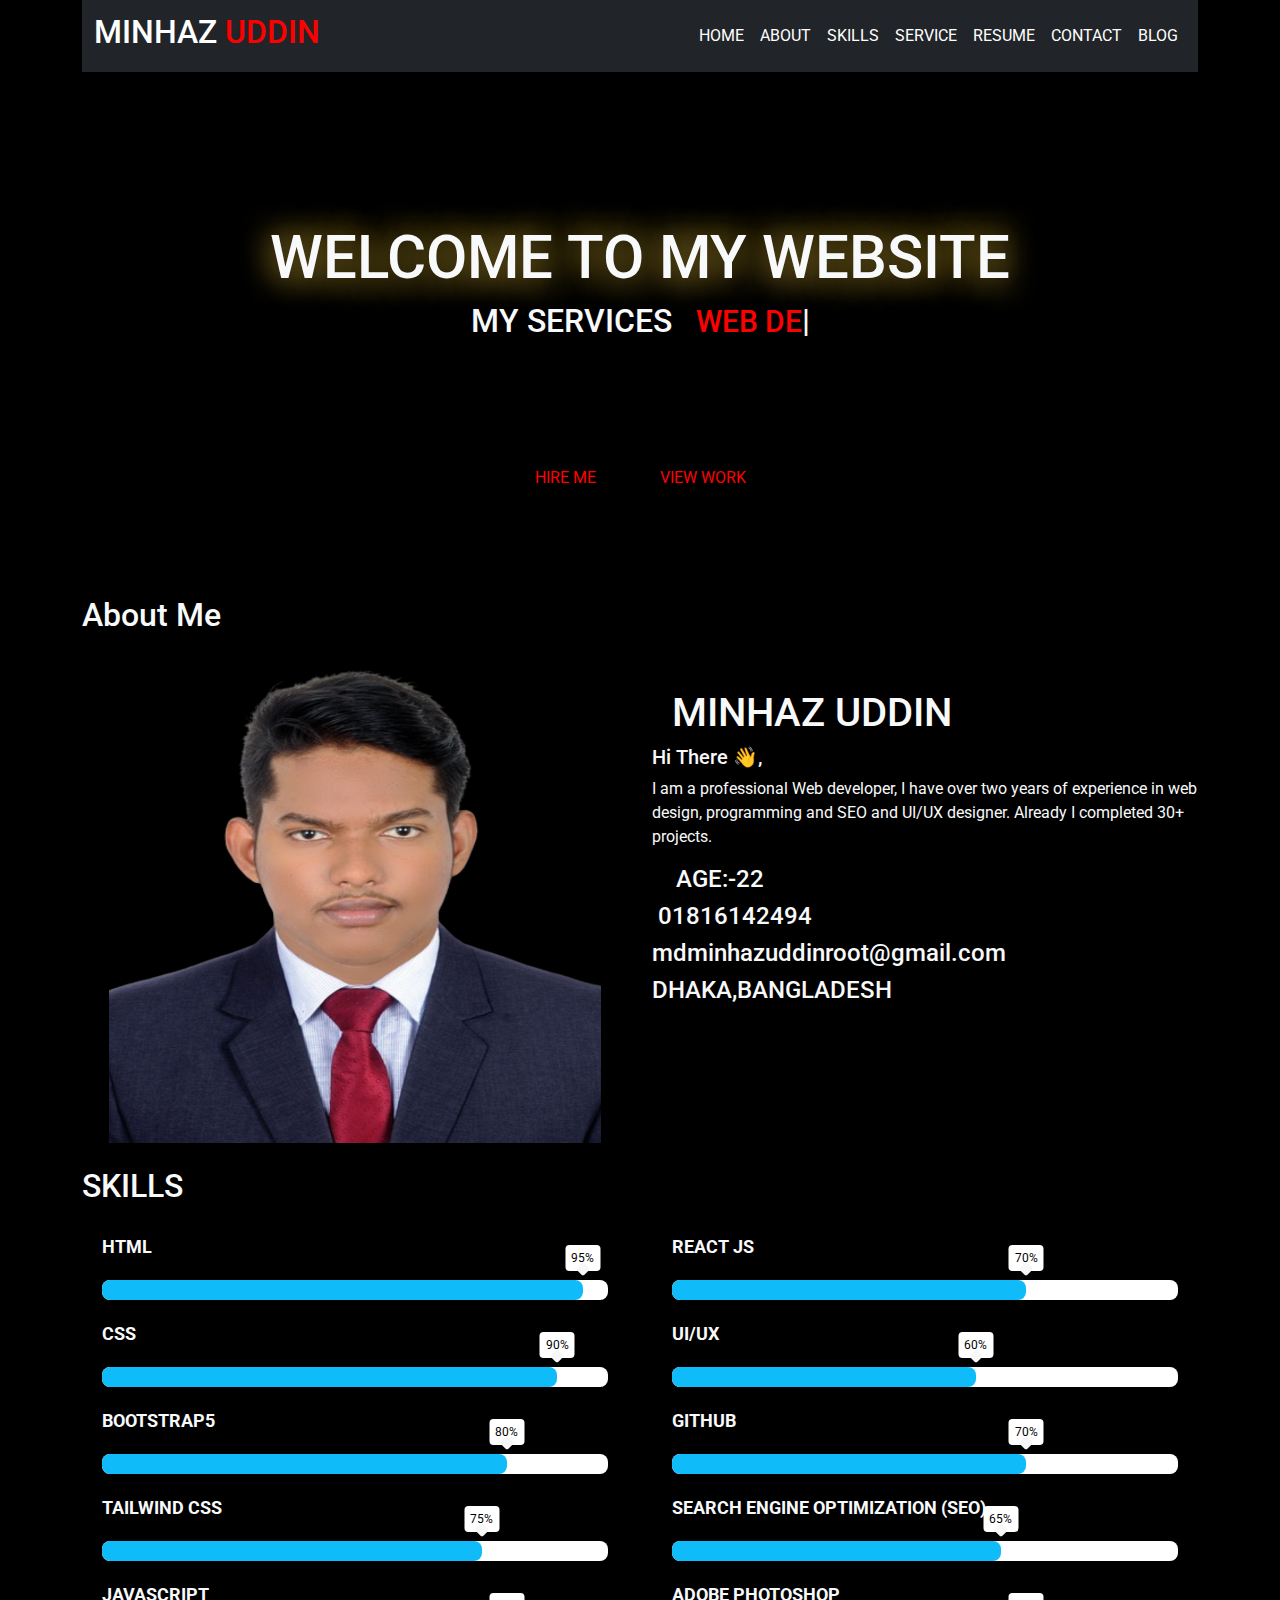
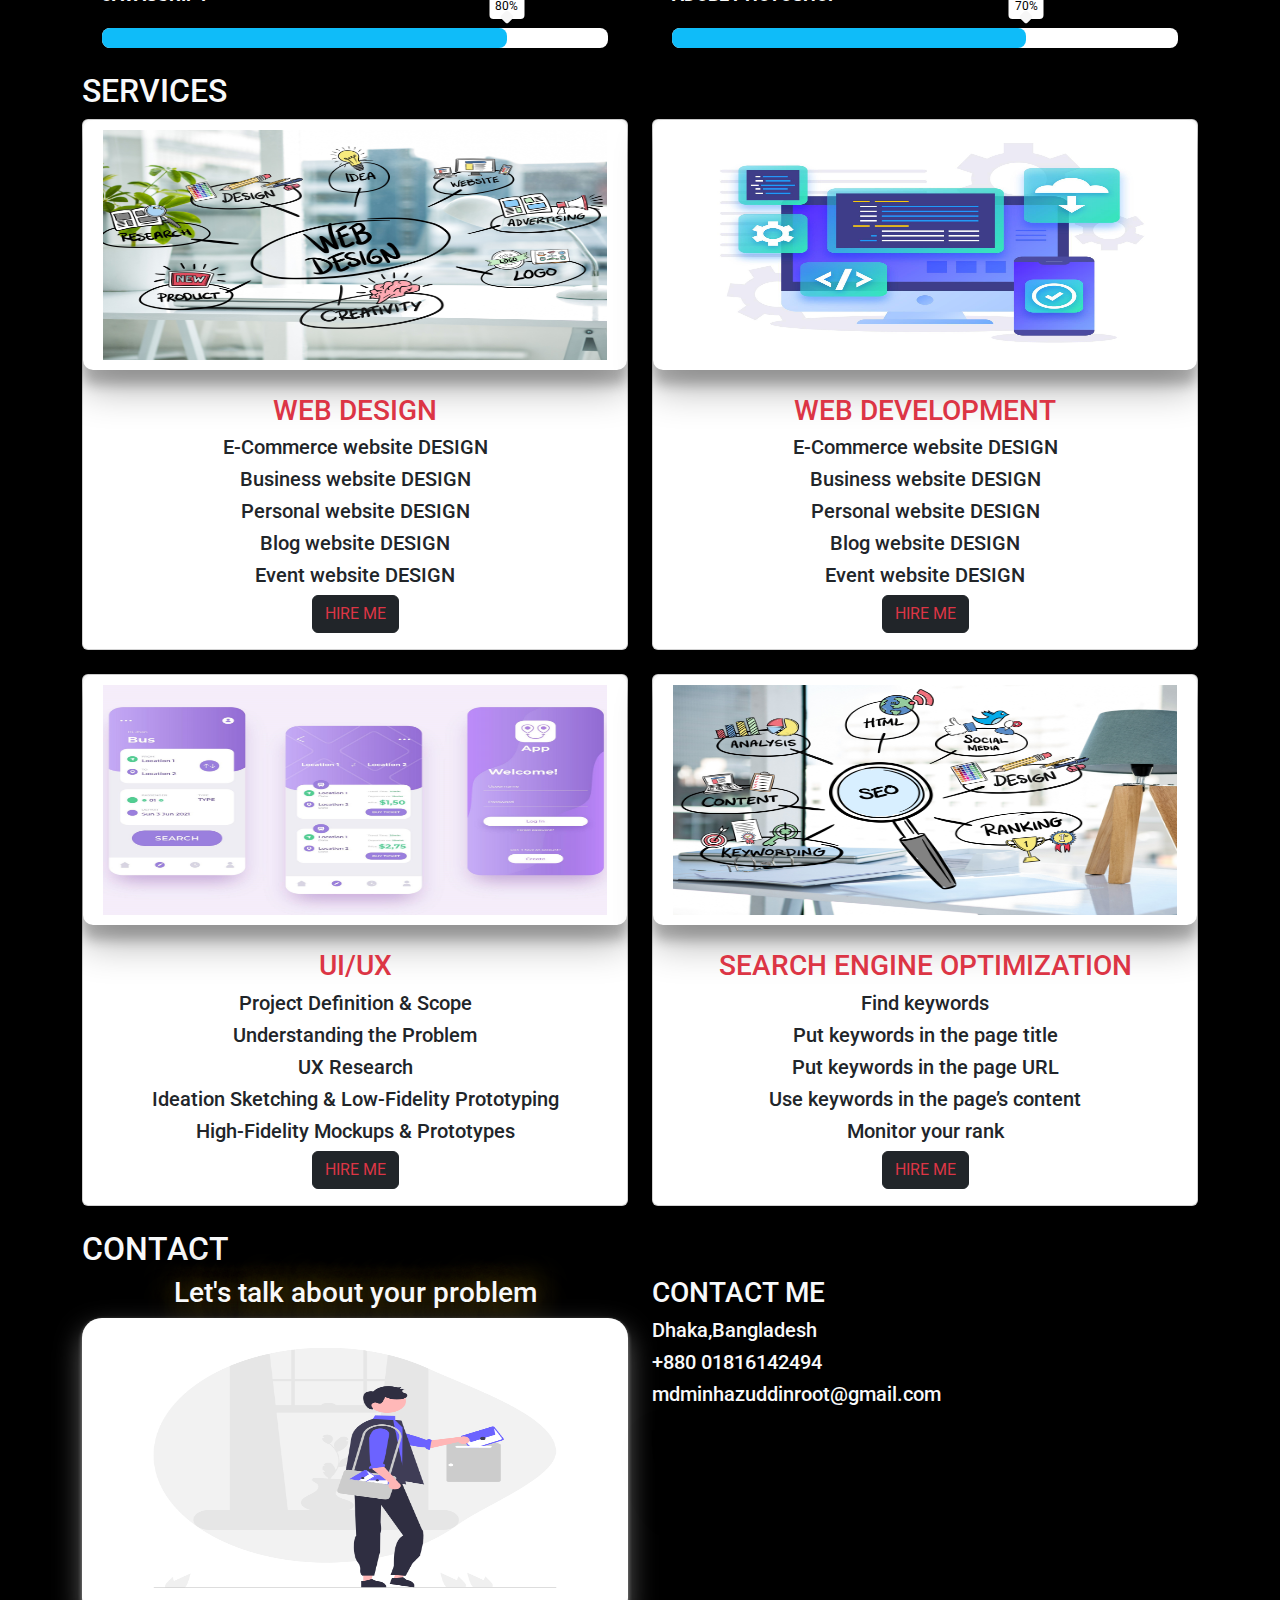
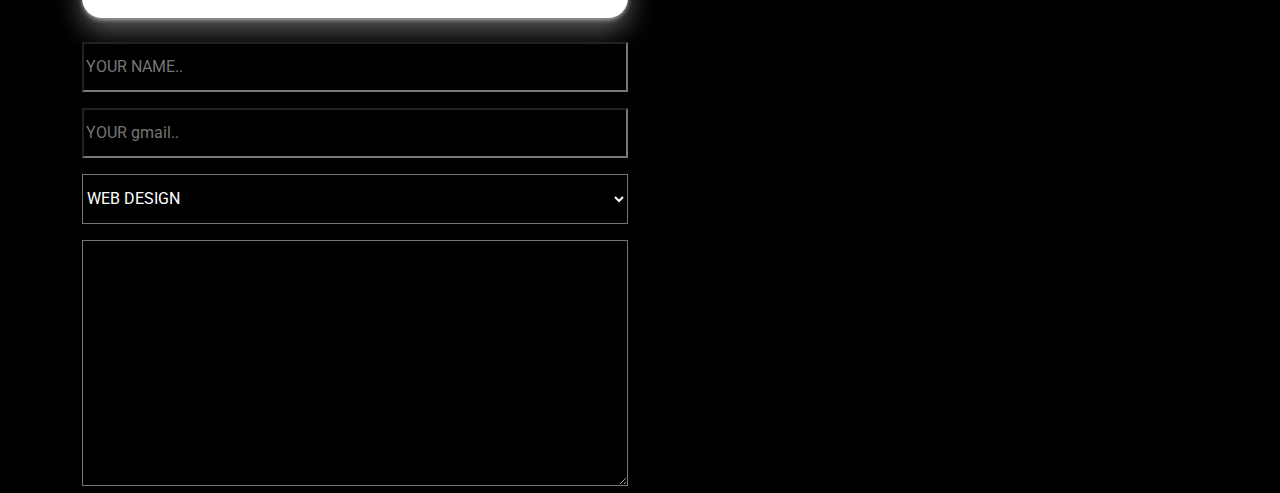
==== commit 6713c347: "contact form" ====
--- a/index.html
+++ b/index.html
@@ -47,7 +47,7 @@
                             <a class="nav-link active text-white" aria-current="page" href="#SKILLS">SKILLS</a>
                         </li>
                         <li class="nav-item ">
-                            <a class="nav-link active text-white" aria-current="page" href="#">SERVICE</a>
+                            <a class="nav-link active text-white" aria-current="page" href="#SERVICES">SERVICE</a>
                         </li>
                         <li class="nav-item ">
                             <a class="nav-link active text-white" aria-current="page" href="#">RESUME </a>
@@ -217,7 +217,7 @@
 
         </section>
         <section class="container mt-4">
-            <h2 class="text-light">SERVICES</h2>
+            <h2 id="SERVICES" class="text-light">SERVICES</h2>
             <div class="row g-4 ">
                 <div class="col-12 col-md-6">
                     <div class="card serbis_card">
@@ -304,6 +304,51 @@
 
                 </div>
             </div>
+
+        </section>
+        <section class="container mt-4">
+            <h2 class="text-light">CONTACT</h2>
+            <div class="row">
+                <div class="col-12 col-lg-6 form-masseg">
+                    <h3 class="text-light text-center">Let's talk about your problem</h3>
+                    <img class="img-fluid mb-4 " src="./img/Messenger.png" alt="">
+
+                    <div>
+                        <input class="mb-3" type="text" placeholder="YOUR NAME..">
+                        <input class="mb-3" type="email" placeholder="YOUR gmail..">
+                        <!-- <input type="text" placeholder="SUbjse"> -->
+                        <select class="mb-3">
+                            <option value="WEB DESIGN">WEB DESIGN</option>
+                            <option value="WEB DEVELOPMENT">WEB DEVELOPMENT</option>
+                            <option value="UI/UX">UI/UXT</option>
+                            <option value="SEO">SEARCH ENGINE OPTIMIZATION(SEO)</option>
+                        </select><br>
+                        <textarea name="" id="" cols="100%" rows="10"></textarea>
+
+
+                    </div>
+
+                </div>
+                <div class="col-12 col-lg-6  ">
+                    <h3 class="text-light">CONTACT ME </h3>
+                    <div>
+                        <h5 class="text-light"><i class="fa-solid fa-location-dot"></i> Dhaka,Bangladesh</h5>
+                        <h5 class="text-light"><i class="fa-solid fa-phone-volume"></i> +880 01816142494</h5>
+                        <h5 class="text-light"><i class="fa-regular fa-envelope"></i> mdminhazuddinroot@gmail.com</h5>
+                        <div class="socal_media">
+                            <a href="" target="_blank"><i class="fa-brands fa-github"></i></a>
+                            <a href="" target="_blank"><i class="fa-brands fa-linkedin"></i></a>
+                            <a href="" target="_blank"><i class="fa-brands fa-stack-overflow"></i></a>
+                            <a href="" target="_blank"><i class="fa-brands fa-facebook"></i></a>
+                            <a href="" target="_blank"><i class="fa-brands fa-twitter"></i></a>
+                            <a href="" target="_blank"><i class="fa-brands fa-instagram"></i></a>
+                        </div>
+                    </div>
+
+
+                </div>
+            </div>
+
 
         </section>
 
--- a/css/style.css
+++ b/css/style.css
@@ -98,4 +98,50 @@
     /* border: 5px solid black; */
     box-shadow: rgba(0, 0, 0, 0.3) 0px 19px 38px, rgba(0, 0, 0, 0.22) 0px 15px 12px;
     border-radius: 10px;
+}
+
+.form-masseg img {
+    height: 300px;
+    width: 100%;
+    border-radius: 20px;
+    box-shadow: rgba(255, 255, 255, 0.384) 0px 12px 28px 0px, rgba(255, 255, 255, 0.493) 0px 2px 4px 0px, rgba(255, 255, 255, 0.431) 0px 0px 0px 1px inset;
+}
+
+.form-masseg h3 {
+    text-shadow: 10px 10px 25px rgb(81, 67, 21),
+        -10px 10px 25px rgb(81, 67, 21),
+        -10px -10px 25px rgb(81, 67, 21),
+        10px -10px 25px rgb(81, 67, 21);
+}
+
+.form-masseg input {
+    height: 50px;
+    width: 100%;
+    background-color: black;
+    color: white;
+
+
+}
+
+.form-masseg select {
+    height: 50px;
+    width: 100%;
+    background-color: black;
+    color: white;
+
+}
+
+.form-masseg select option {
+    height: 50px;
+    width: 100%;
+    background-color: black;
+    color: white;
+    padding: 30px 0;
+}
+
+.form-masseg textarea {
+    background-color: black;
+    color: white;
+    /* height: 50px; */
+    width: 100%;
 }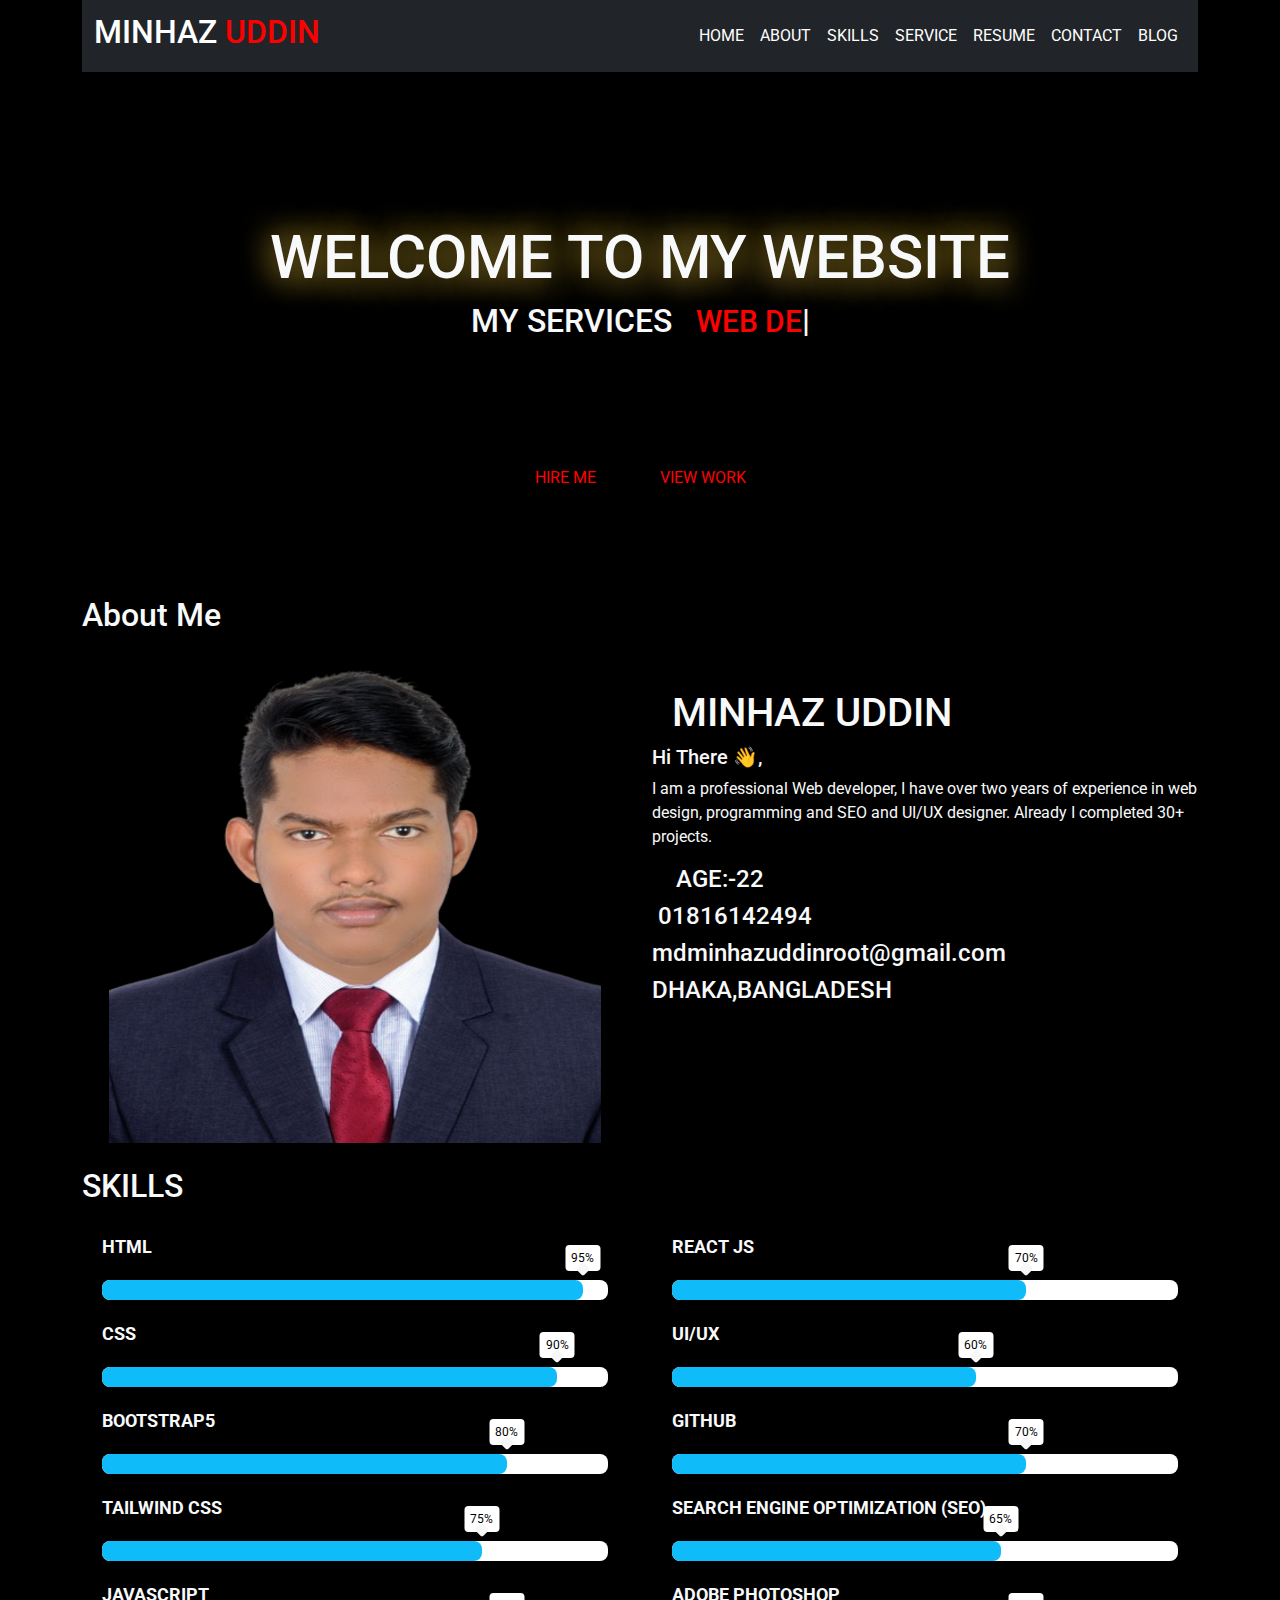
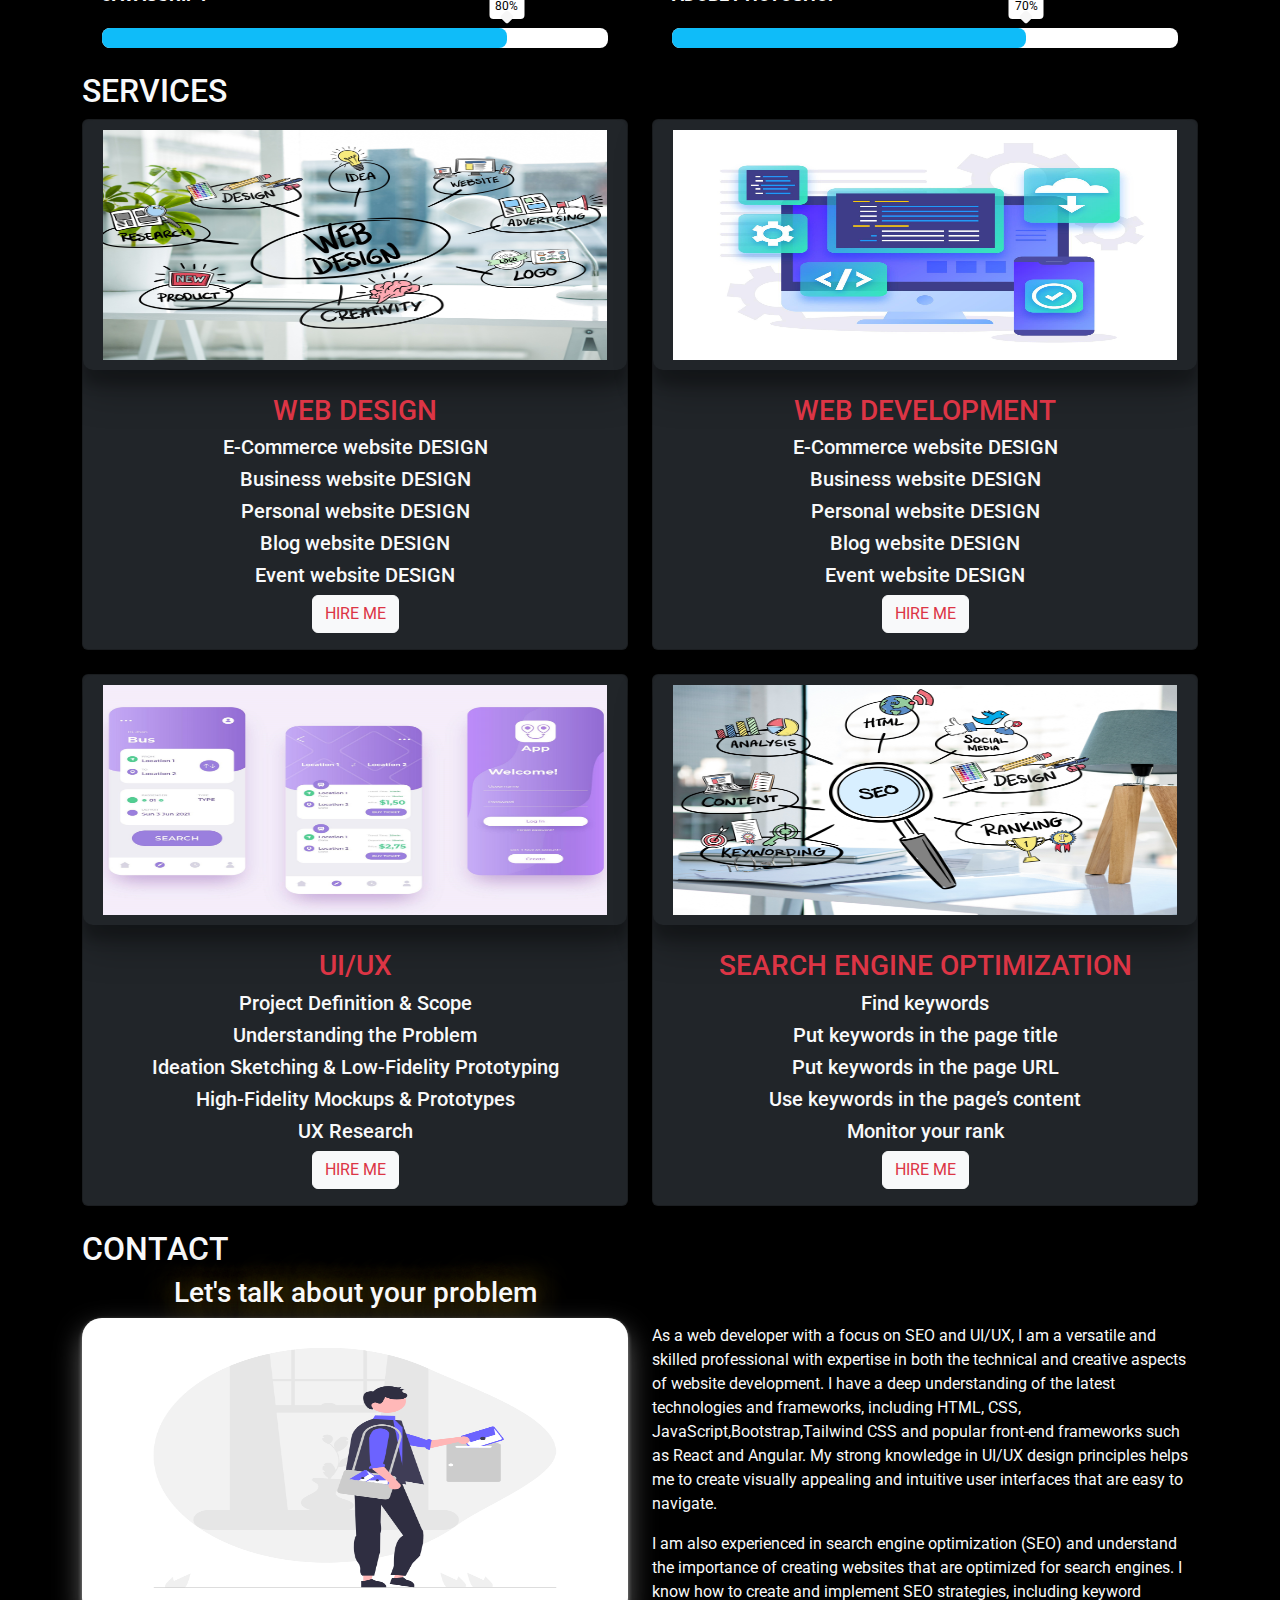
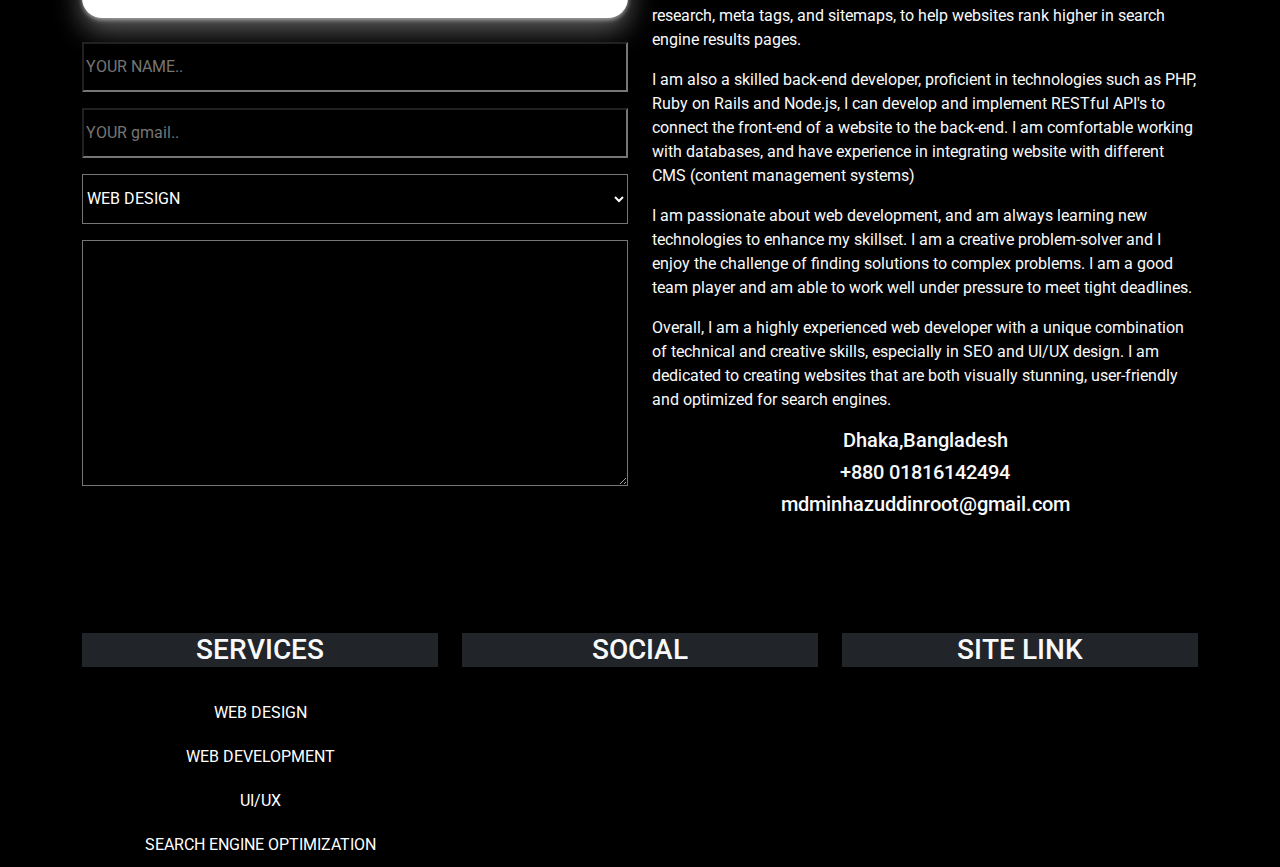
==== commit dd964103: "contact" ====
--- a/index.html
+++ b/index.html
@@ -53,7 +53,7 @@
                             <a class="nav-link active text-white" aria-current="page" href="#">RESUME </a>
                         </li>
                         <li class="nav-item ">
-                            <a class="nav-link active text-white" aria-current="page" href="#">CONTACT </a>
+                            <a class="nav-link active text-white" aria-current="page" href="#CONTACT">CONTACT </a>
                         </li>
                         <li class="nav-item ">
                             <a class="nav-link active text-white" aria-current="page" href="#">BLOG </a>
@@ -136,7 +136,7 @@
         </section>
         <section id="SKILLS" class=" container mt-4">
             <div class="row">
-                <h2 class="text-light">SKILLS</h2>
+                <h2 class="text-light ">SKILLS</h2>
                 <div class="col-12 col-lg-6">
 
                     <div class="skills">
@@ -220,20 +220,20 @@
             <h2 id="SERVICES" class="text-light">SERVICES</h2>
             <div class="row g-4 ">
                 <div class="col-12 col-md-6">
-                    <div class="card serbis_card">
+                    <div class="card bg-dark serbis_card">
                         <center>
                             <img src="./img/web design.jpg" class="card-img-top img-fluid" alt="...">
                         </center>
                         <div class="card-body">
-                            <h3 class="card-title text-center mt-2 text-danger">WEB DESIGN</h3>
-                            <h5 class="card-text text-center">E-Commerce website DESIGN</h5>
-                            <h5 class="card-text text-center">Business website DESIGN</h5>
-                            <h5 class="card-text text-center">Personal website DESIGN</h5>
-                            <h5 class="card-text text-center">Blog website DESIGN</h5>
-
-                            <h5 class="card-text text-center">Event website DESIGN</h5>
+                            <h3 class="card-title text-center mt-2 text-danger ">WEB DESIGN</h3>
+                            <h5 class="card-text text-center text-light">E-Commerce website DESIGN</h5>
+                            <h5 class="card-text text-center text-light">Business website DESIGN</h5>
+                            <h5 class="card-text text-center text-light">Personal website DESIGN</h5>
+                            <h5 class="card-text text-center text-light">Blog website DESIGN</h5>
+
+                            <h5 class="card-text text-center text-light">Event website DESIGN</h5>
                             <center>
-                                <a href="#" class="btn btn-dark text-danger "> HIRE ME <i
+                                <a href="#" class="btn btn-light text-danger "> HIRE ME <i
                                         class="fa-solid fa-paper-plane"></i></a>
                             </center>
                         </div>
@@ -241,20 +241,20 @@
 
                 </div>
                 <div class="col-12 col-md-6">
-                    <div class="card serbis_card">
+                    <div class="card bg-dark serbis_card">
                         <center>
                             <img src="./img/devlopment.jpg " class="card-img-top img-fluid" alt="...">
                         </center>
-                        <div class="card-body">
-                            <h3 class="card-title text-center mt-2 text-danger">WEB DEVELOPMENT</h3>
-                            <h5 class="card-text text-center">E-Commerce website DESIGN</h5>
-                            <h5 class="card-text text-center">Business website DESIGN</h5>
-                            <h5 class="card-text text-center">Personal website DESIGN</h5>
-                            <h5 class="card-text text-center">Blog website DESIGN</h5>
-
-                            <h5 class="card-text text-center">Event website DESIGN</h5>
+                        <div class="card-body ">
+                            <h3 class="card-title text-center mt-2 text-danger text-danger">WEB DEVELOPMENT</h3>
+                            <h5 class="card-text text-center text-light">E-Commerce website DESIGN</h5>
+                            <h5 class="card-text text-center text-light">Business website DESIGN</h5>
+                            <h5 class="card-text text-center text-light">Personal website DESIGN</h5>
+                            <h5 class="card-text text-center text-light">Blog website DESIGN</h5>
+
+                            <h5 class="card-text text-center text-light">Event website DESIGN</h5>
                             <center>
-                                <a href="#" class="btn btn-dark text-danger "> HIRE ME <i
+                                <a href="#" class="btn btn-light text-danger "> HIRE ME <i
                                         class="fa-solid fa-paper-plane"></i></a>
                             </center>
                         </div>
@@ -262,20 +262,23 @@
 
                 </div>
                 <div class="col-12 col-md-6">
-                    <div class="card serbis_card">
+                    <div class="card bg-dark serbis_card">
                         <center>
                             <img src="./img/ui ux.jpg " class="card-img-top img-fluid" alt="...">
                         </center>
                         <div class="card-body">
-                            <h3 class="card-title text-center mt-2 text-danger">UI/UX</h3>
-                            <h5 class="card-text text-center">Project Definition & Scope</h5>
-                            <h5 class="card-text text-center">Understanding the Problem</h5>
-                            <h5 class="card-text text-center"> UX Research</h5>
-                            <h5 class="card-text text-center">Ideation Sketching & Low-Fidelity Prototyping</h5>
-
-                            <h5 class="card-text text-center">High-Fidelity Mockups & Prototypes</h5>
+                            <h3 class="card-title text-center mt-2 text-danger ">UI/UX</h3>
+                            <h5 class="card-text text-center text-light ">Project Definition & Scope</h5>
+                            <h5 class="card-text text-center text-light">Understanding the Problem</h5>
+
+                            <h5 class="card-text text-center text-light">Ideation Sketching & Low-Fidelity Prototyping
+                            </h5>
+                            <h5 class="card-text text-center text-light">High-Fidelity Mockups & Prototypes</h5>
+                            <h5 class="card-text text-center text-light"> UX Research</h5>
+
+
                             <center>
-                                <a href="#" class="btn btn-dark text-danger "> HIRE ME <i
+                                <a href="#" class="btn btn-light text-danger "> HIRE ME <i
                                         class="fa-solid fa-paper-plane"></i></a>
                             </center>
                         </div>
@@ -283,20 +286,20 @@
 
                 </div>
                 <div class="col-12 col-md-6">
-                    <div class="card serbis_card">
+                    <div class="card bg-dark serbis_card">
                         <center>
                             <img src="./img/SEO.jpg " class="card-img-top img-fluid" alt="...">
                         </center>
                         <div class="card-body">
                             <h3 class="card-title text-center mt-2 text-danger">SEARCH ENGINE OPTIMIZATION</h3>
-                            <h5 class="card-text text-center"> Find keywords</h5>
-                            <h5 class="card-text text-center">Put keywords in the page title</h5>
-                            <h5 class="card-text text-center"> Put keywords in the page URL</h5>
-                            <h5 class="card-text text-center">Use keywords in the page’s content</h5>
-
-                            <h5 class="card-text text-center">Monitor your rank</h5>
+                            <h5 class="card-text text-center text-light"> Find keywords</h5>
+                            <h5 class="card-text text-center text-light">Put keywords in the page title</h5>
+                            <h5 class="card-text text-center text-light"> Put keywords in the page URL</h5>
+                            <h5 class="card-text text-center text-light">Use keywords in the page’s content</h5>
+
+                            <h5 class="card-text text-center text-light">Monitor your rank</h5>
                             <center>
-                                <a href="#" class="btn btn-dark text-danger "> HIRE ME <i
+                                <a href="#" class="btn btn-light text-danger "> HIRE ME <i
                                         class="fa-solid fa-paper-plane"></i></a>
                             </center>
                         </div>
@@ -307,7 +310,7 @@
 
         </section>
         <section class="container mt-4">
-            <h2 class="text-light">CONTACT</h2>
+            <h2 id="CONTACT" class="text-light">CONTACT</h2>
             <div class="row">
                 <div class="col-12 col-lg-6 form-masseg">
                     <h3 class="text-light text-center">Let's talk about your problem</h3>
@@ -330,8 +333,49 @@
 
                 </div>
                 <div class="col-12 col-lg-6  ">
-                    <h3 class="text-light">CONTACT ME </h3>
-                    <div>
+                    <!-- <h3 class="text-light">CONTACT ME </h3> -->
+                    <div class="d-flex flex-column justify-content-center align-items-center mt-5 ">
+                        <p class="text-light">
+                            As a web developer with a focus on SEO and UI/UX, I am a versatile and skilled professional
+                            with expertise in both the technical and creative aspects of website development. I have a
+                            deep understanding of the latest technologies and frameworks, including HTML, CSS,
+                            JavaScript,Bootstrap,Tailwind CSS and popular front-end frameworks such as React and
+                            Angular. My strong knowledge in UI/UX design principles helps me to create visually
+                            appealing and intuitive user interfaces that are easy to navigate.
+                        </p>
+                        <p class="text-light">
+                            I am also experienced in search engine optimization (SEO) and understand the importance of
+                            creating websites that are optimized for search engines. I know how to create and implement
+                            SEO strategies, including keyword research, meta tags, and sitemaps, to help websites rank
+                            higher in search engine results pages.
+                        </p>
+                        <p class="text-light">
+                            I am also a skilled back-end developer, proficient in technologies such as PHP, Ruby on
+                            Rails and Node.js, I can develop and implement RESTful API's to connect the front-end of a
+                            website to the back-end. I am comfortable working with databases, and have experience in
+                            integrating website with different CMS (content management systems)
+                        </p>
+                        <p class="text-light">
+                            I am passionate about web development, and am always learning new technologies to enhance my
+                            skillset. I am a creative problem-solver and I enjoy the challenge of finding solutions to
+                            complex problems. I am a good team player and am able to work well under pressure to meet
+                            tight deadlines.
+
+
+                        </p>
+                        <p class="text-light">
+                            Overall, I am a highly experienced web developer with a unique combination of technical and
+                            creative skills, especially in SEO and UI/UX design. I am dedicated to creating websites
+                            that are both visually stunning, user-friendly and optimized for search engines.
+
+
+
+
+
+
+
+                        </p>
+
                         <h5 class="text-light"><i class="fa-solid fa-location-dot"></i> Dhaka,Bangladesh</h5>
                         <h5 class="text-light"><i class="fa-solid fa-phone-volume"></i> +880 01816142494</h5>
                         <h5 class="text-light"><i class="fa-regular fa-envelope"></i> mdminhazuddinroot@gmail.com</h5>
@@ -394,6 +438,41 @@
 
     <!-- bootstrap js  cdn link  -->
     <script src="https://cdn.jsdelivr.net/npm/bootstrap@5.2.3/dist/js/bootstrap.bundle.min.js"></script>
+    <footer class="container mt-4">
+        <div class="row">
+            <div class="col-12 col-md-6 col-lg-4">
+                <h3 class="text-light mb-4 text-center bg-dark">SERVICES</h3>
+                <div class="SERVICES_footer">
+                    <a href="">WEB DESIGN</a>
+                    <a href="">WEB DEVELOPMENT</a>
+                    <a href="">UI/UX</a>
+                    <a href="">SEARCH ENGINE OPTIMIZATION</a>
+                </div>
+
+
+
+            </div>
+            <div class="col-12 col-md-6 col-lg-4">
+                <h3 class="text-light mb-4 text-center bg-dark">SOCIAL</h3>
+                <div class="socal_media text-center ">
+                    <a href="" target="_blank"><i class="fa-brands fa-facebook"></i></a>
+                    <a href="" target="_blank"><i class="fa-brands fa-twitter"></i></a>
+                    <a href="" target="_blank"><i class="fa-brands fa-instagram"></i></a>
+                </div>
+
+
+
+            </div>
+            <div class="col-12 col-md-6 col-lg-4">
+                <h3 class="text-light mb-4 text-center bg-dark">SITE LINK</h3>
+                <div class=" text-center ">
+
+
+
+                </div>
+            </div>
+
+    </footer>
 </body>
 
 </html>--- a/css/style.css
+++ b/css/style.css
@@ -144,4 +144,31 @@
     color: white;
     /* height: 50px; */
     width: 100%;
+}
+
+/* footer style start  */
+footer {
+    height: 200px;
+    width: 100%;
+    background-color: black;
+}
+
+.SERVICES_footer a {
+    text-decoration: none;
+    display: block;
+    /* text-align: center; */
+    color: white;
+    padding: 10px 0;
+    text-align: center;
+
+
+}
+
+.SERVICES_footer a:hover {
+    background-color: white;
+    color: black;
+}
+
+.SERVICES_footer .shot a:hover {
+    color: black;
 }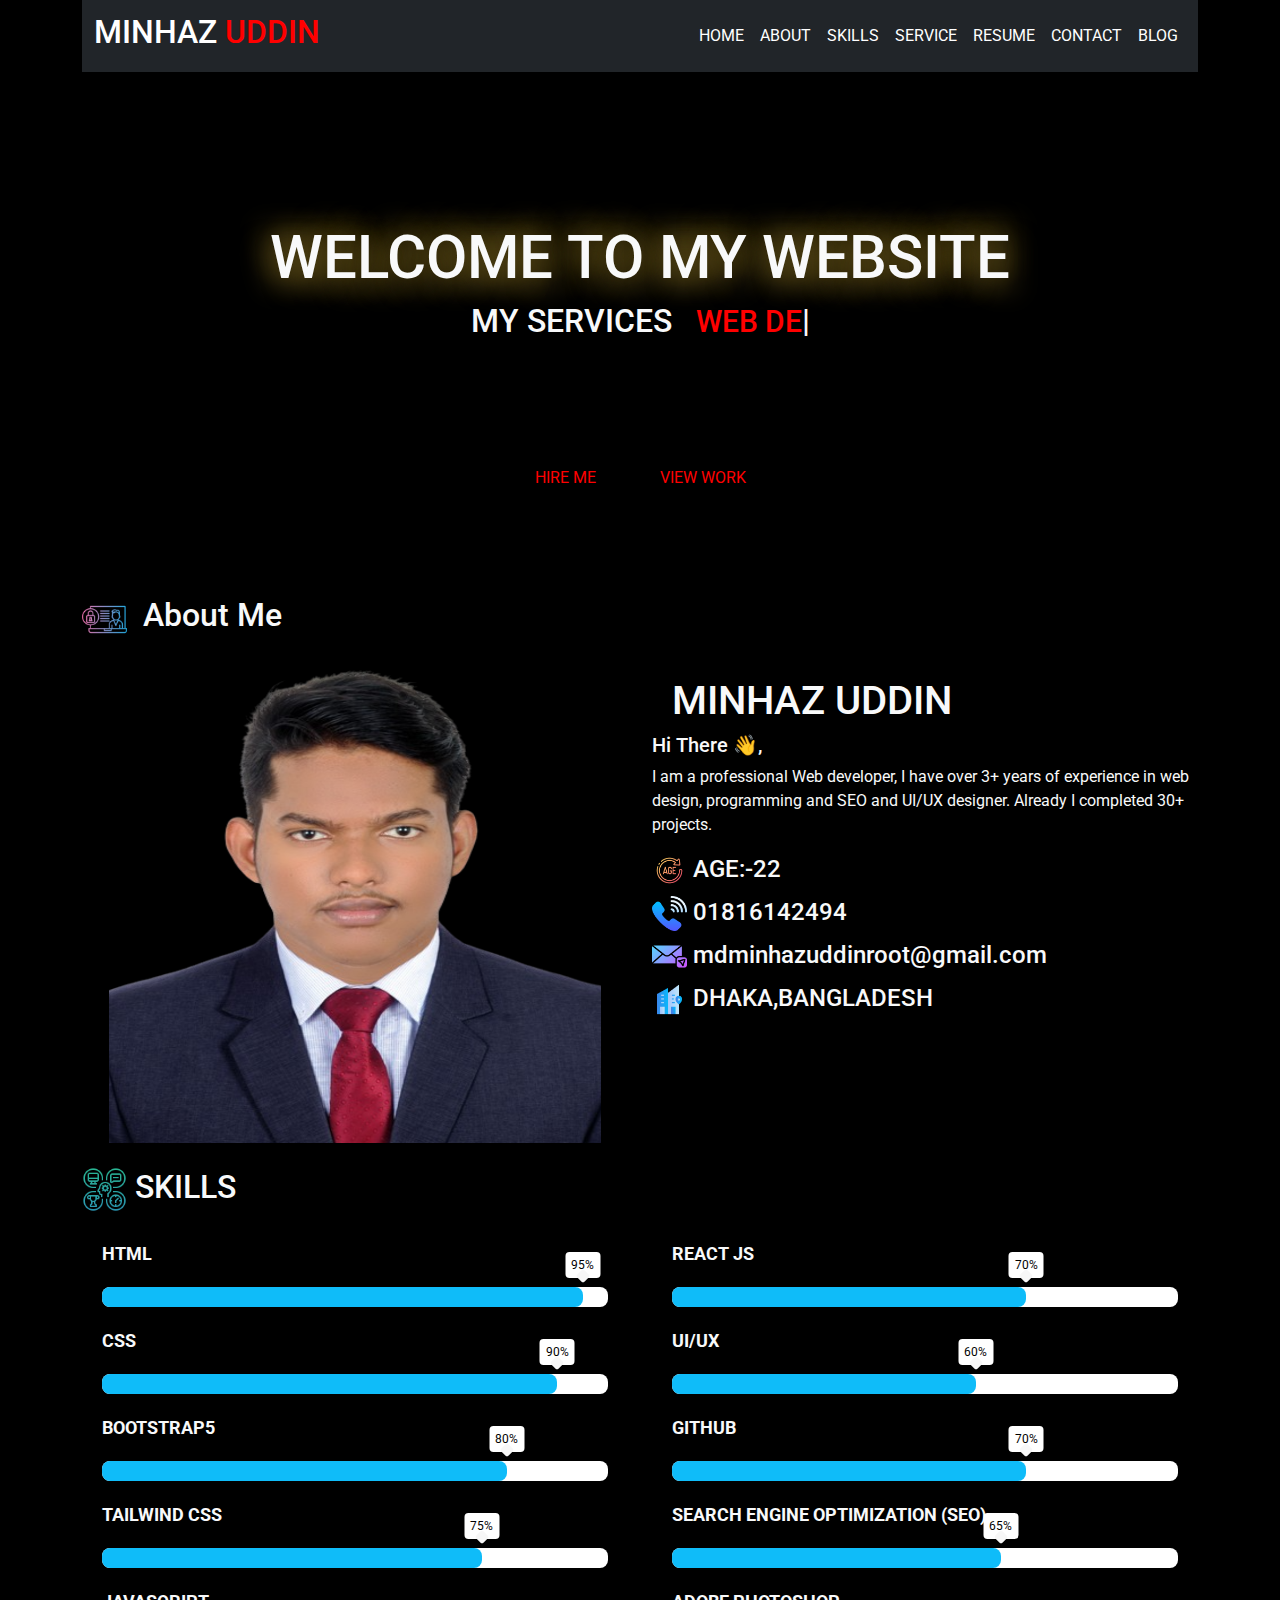
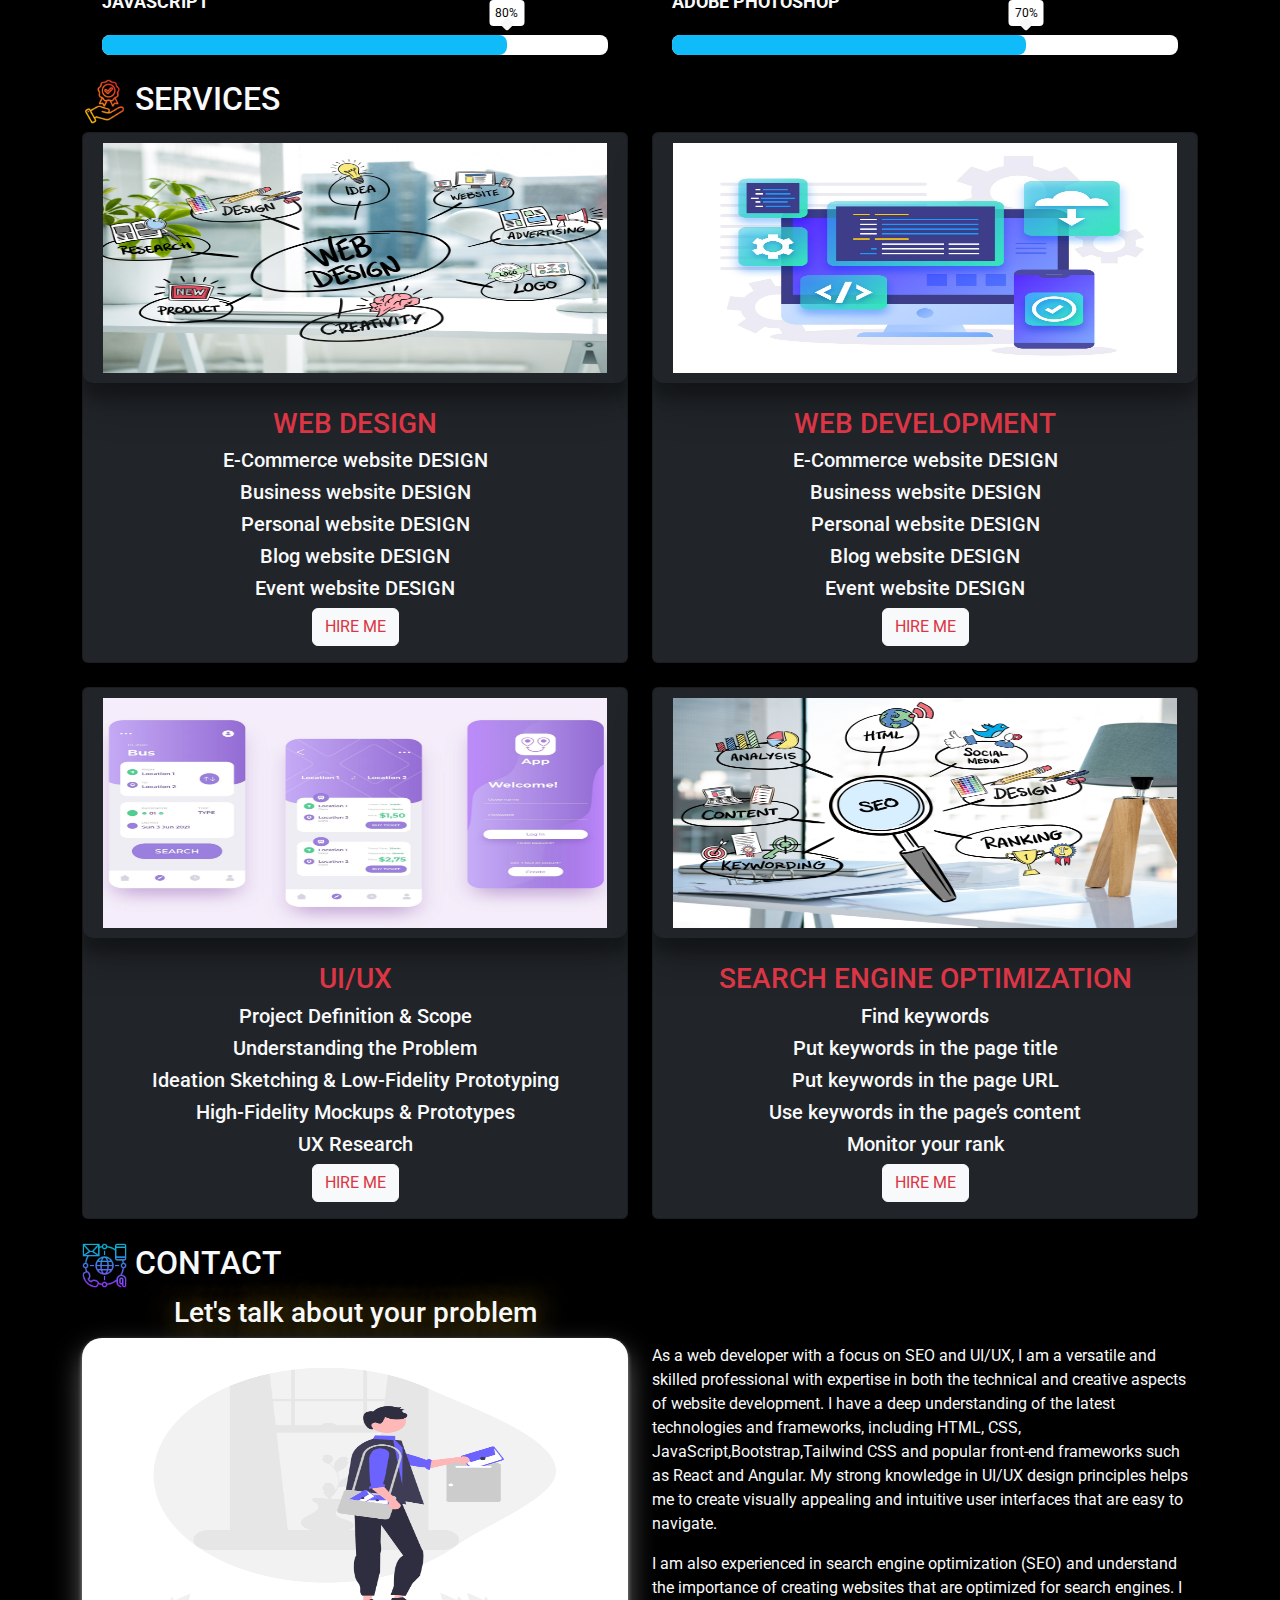
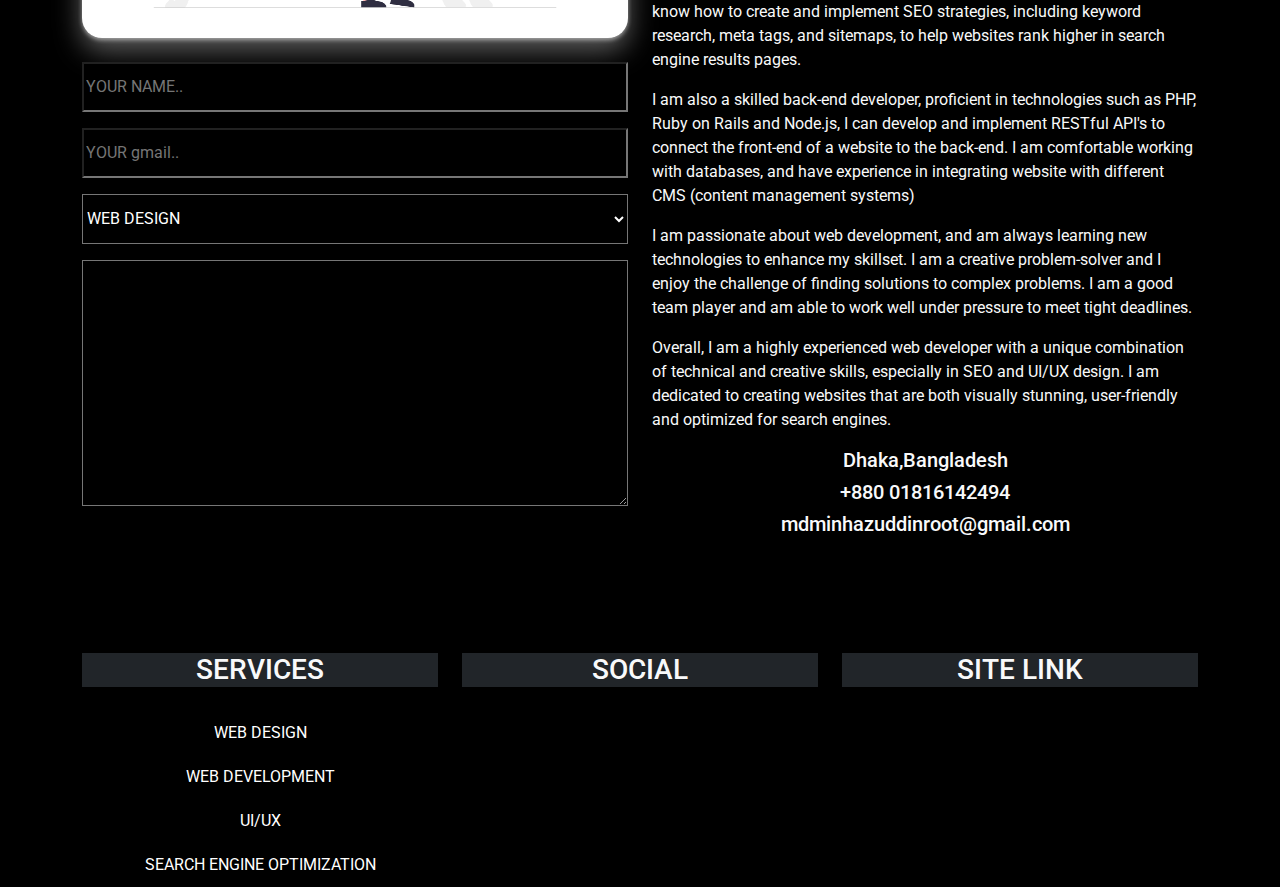
==== commit b72a916c: "add icon" ====
--- a/index.html
+++ b/index.html
@@ -50,7 +50,8 @@
                             <a class="nav-link active text-white" aria-current="page" href="#SERVICES">SERVICE</a>
                         </li>
                         <li class="nav-item ">
-                            <a class="nav-link active text-white" aria-current="page" href="#">RESUME </a>
+                            <a class="nav-link active text-white" aria-current="page" href="./resumy.html"
+                                target="_blank">RESUME </a>
                         </li>
                         <li class="nav-item ">
                             <a class="nav-link active text-white" aria-current="page" href="#CONTACT">CONTACT </a>
@@ -75,15 +76,18 @@
                     <h1 class=" head_text text-light">WELCOME TO MY WEBSITE</h1><br>
                     <h2 class="text-light">MY SERVICES &nbsp; <span class="type"></span> </h2><br>
                     <div class="socal_media">
-                        <a href="" target="_blank"><i class="fa-brands fa-github"></i></a>
-                        <a href="" target="_blank"><i class="fa-brands fa-linkedin"></i></a>
-                        <a href="" target="_blank"><i class="fa-brands fa-stack-overflow"></i></a>
-                        <a href="" target="_blank"><i class="fa-brands fa-facebook"></i></a>
+                        <a href="https://github.com/minhazroot" target="_blank"><i class="fa-brands fa-github"></i></a>
+                        <a href="https://www.linkedin.com/in/mdminhaz-uddin-178930246/" target="_blank"><i
+                                class="fa-brands fa-linkedin"></i></a>
+                        <a href="https://stackoverflow.com/users/20933472/minhaz-uddin" target="_blank"><i
+                                class="fa-brands fa-stack-overflow"></i></a>
+                        <a href="https://web.facebook.com/mdminhaz.uddin.2001/" target="_blank"><i
+                                class="fa-brands fa-facebook"></i></a>
                         <a href="" target="_blank"><i class="fa-brands fa-twitter"></i></a>
                         <a href="" target="_blank"><i class="fa-brands fa-instagram"></i></a>
                     </div>
                     <div class="home_baton">
-                        <a href="">HIRE ME</a>
+                        <a href=""> HIRE ME</a>
                         <a href="">VIEW WORK</a>
                     </div>
 
@@ -99,7 +103,15 @@
             <div class="row ">
                 <div class="col-12 col-md-6 col-lg-6">
 
-                    <h2 class="text-light">About Me</h2>
+                    <div class="d-flex align-items-center">
+                        <div>
+                            <img class="icon_style" src="./img/protfolio_icon/personal-data.png" alt="">
+                        </div>
+                        <div>
+                            <h2 class="text-light"> &nbsp; About Me </h2>
+                        </div>
+                    </div>
+
 
                     <center>
                         <img class="img-fluid mi_img" src="./img/minhaz uddin.png" alt="minhaz uddin">
@@ -111,20 +123,28 @@
                     <h5 class="text-light">Hi There 👋,</h5>
                     <p class="text-light">
 
-                        I am a professional Web developer, I have over two years of experience in web design,
+                        I am a professional Web developer, I have over 3+ years of experience in web design,
                         programming and SEO and UI/UX designer. Already I completed 30+ projects.
 
                     </p>
-                    <h4 class="text-light"> &nbsp; &nbsp; AGE:-22</h4>
-                    <h4 class="text-light"><i class="fa-solid fa-phone-volume"></i>&nbsp;01816142494</h4>
-                    <h4 class="text-light"><i class="fa-regular fa-envelope"></i> mdminhazuddinroot@gmail.com</h4>
-                    <h4 class="text-light"><i class="fa-solid fa-location-dot"></i> DHAKA,BANGLADESH</h4>
+                    <h4 class="text-light"> <img class="con_icon" src="./img/con_icon/age.png" alt=""> AGE:-22</h4>
+                    <h4 class="text-light"><img class="con_icon" src="./img/con_icon/phone-call.png" alt=""></i>
+                        01816142494</h4>
+                    <h4 class="text-light"> <img class="con_icon" src="./img/con_icon/send-mail.png" alt="">
+                        mdminhazuddinroot@gmail.com
+                    </h4>
+                    <h4 class="text-light"><img class="con_icon" src="./img/con_icon/location.png" alt="">
+                        DHAKA,BANGLADESH</h4>
                     <div class="socal_media">
-                        <a href="" target="_blank"><i class="fa-brands fa-github"></i></a>
-                        <a href="" target="_blank"><i class="fa-brands fa-linkedin"></i></a>
-                        <a href="" target="_blank"><i class="fa-brands fa-stack-overflow"></i></a>
-                        <a href="" target="_blank"><i class="fa-brands fa-facebook"></i></a>
-                        <a href="" target="_blank"><i class="fa-brands fa-twitter"></i></a>
+                        <a href="https://github.com/minhazroot" target="_blank"><i class="fa-brands fa-github"></i></a>
+                        <a href="https://www.linkedin.com/in/mdminhaz-uddin-178930246/" target="_blank"><i
+                                class="fa-brands fa-linkedin"></i></a>
+                        <a href="https://stackoverflow.com/users/20933472/minhaz-uddin" target="_blank"><i
+                                class="fa-brands fa-stack-overflow"></i></a>
+                        <a href="https://web.facebook.com/mdminhaz.uddin.2001/" target="_blank"><i
+                                class="fa-brands fa-facebook"></i></a>
+                        <a href="https://twitter.com/Minhaz_root" target="_blank"><i
+                                class="fa-brands fa-twitter"></i></a>
                         <a href="" target="_blank"><i class="fa-brands fa-instagram"></i></a>
                     </div>
 
@@ -136,7 +156,8 @@
         </section>
         <section id="SKILLS" class=" container mt-4">
             <div class="row">
-                <h2 class="text-light ">SKILLS</h2>
+                <h2 class="text-light "><img class="icon_style" src="./img/protfolio_icon/skill-development.png" alt="">
+                    SKILLS</h2>
                 <div class="col-12 col-lg-6">
 
                     <div class="skills">
@@ -217,7 +238,8 @@
 
         </section>
         <section class="container mt-4">
-            <h2 id="SERVICES" class="text-light">SERVICES</h2>
+            <h2 id="SERVICES" class="text-light"><img class="icon_style" src="./img/protfolio_icon/quality-service.png"
+                    alt=""> SERVICES</h2>
             <div class="row g-4 ">
                 <div class="col-12 col-md-6">
                     <div class="card bg-dark serbis_card">
@@ -310,10 +332,11 @@
 
         </section>
         <section class="container mt-4">
-            <h2 id="CONTACT" class="text-light">CONTACT</h2>
+            <h2 id="CONTACT" class="text-light"><img class="icon_style" src="./img/protfolio_icon/contact.png" alt="">
+                CONTACT</h2>
             <div class="row">
                 <div class="col-12 col-lg-6 form-masseg">
-                    <h3 class="text-light text-center">Let's talk about your problem</h3>
+                    <h3 class="text-light text-center"> Let's talk about your problem</h3>
                     <img class="img-fluid mb-4 " src="./img/Messenger.png" alt="">
 
                     <div>
--- a/css/style.css
+++ b/css/style.css
@@ -70,6 +70,7 @@
 
 .home_baton {
     margin-top: 40px;
+    height: 50px;
 
 }
 
@@ -171,4 +172,16 @@
 
 .SERVICES_footer .shot a:hover {
     color: black;
+}
+
+.icon_style {
+    height: 45px;
+    width: 45px;
+
+}
+
+.con_icon {
+    height: 35px;
+    width: 35px;
+
 }